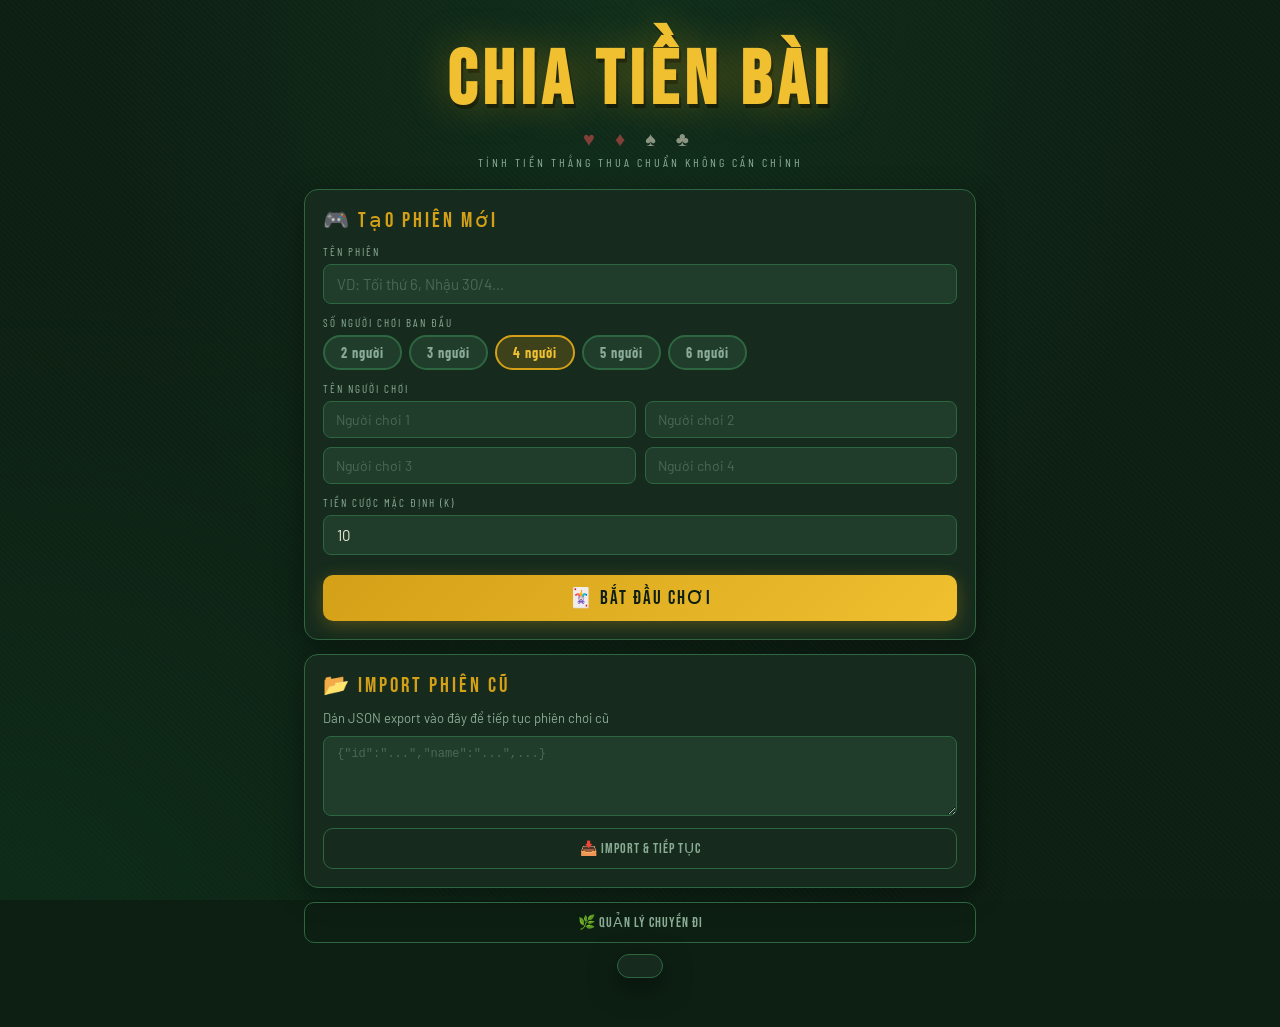
==== index.html @ 078fdfe6 "feat(trip): thêm export/import, nhật ký thao tác, undo xóa - Export JSON (phục hồi được) + Text (chi" ====
<!DOCTYPE html>
<html lang="vi">
<head>
<meta charset="UTF-8">
<meta name="viewport" content="width=device-width, initial-scale=1.0">
<title>Chia Tiền Bài</title>
<link href="https://fonts.googleapis.com/css2?family=Bebas+Neue&family=Barlow+Condensed:wght@400;600;700&family=Barlow:wght@400;500&display=swap" rel="stylesheet">
<style>
:root {
  --green:#1a6b3a; --green-l:#2d9e57; --green-d:#0f3d22;
  --gold:#d4a017; --gold-l:#f0c030;
  --red:#c0392b; --red-l:#e74c3c;
  --dark:#0d1f13; --text:#f0ead8; --muted:#8aab96;
  --surf:#162b1d; --surf2:#1f3d2a; --border:#2e6641;
}
*{box-sizing:border-box;margin:0;padding:0}
body{background:var(--dark);color:var(--text);font-family:'Barlow',sans-serif;min-height:100vh;overflow-x:hidden}
body::before{content:'';position:fixed;inset:0;background:radial-gradient(ellipse at 50% 0%,rgba(45,158,87,.12) 0%,transparent 60%),radial-gradient(ellipse at 0% 100%,rgba(15,61,34,.4) 0%,transparent 50%),repeating-linear-gradient(45deg,transparent,transparent 2px,rgba(255,255,255,.012) 2px,rgba(255,255,255,.012) 4px);pointer-events:none;z-index:0}
.wrap{position:relative;z-index:1;max-width:700px;margin:0 auto;padding:16px 14px 80px}

.hdr{text-align:center;padding:28px 0 20px}
.hdr h1{font-family:'Bebas Neue',sans-serif;font-size:clamp(44px,11vw,76px);letter-spacing:6px;color:var(--gold-l);text-shadow:0 0 40px rgba(212,160,23,.4),2px 4px 0 rgba(0,0,0,.5);line-height:1}
.hdr .suits{font-size:20px;letter-spacing:8px;margin-top:6px;opacity:.55}
.hdr .suits .r{color:#e05050}
.hdr p{font-family:'Barlow Condensed',sans-serif;color:var(--muted);letter-spacing:3px;font-size:12px;text-transform:uppercase;margin-top:4px}

.card{background:var(--surf);border:1px solid var(--border);border-radius:14px;padding:18px;margin-bottom:14px;box-shadow:0 8px 28px rgba(0,0,0,.38)}
.ct{font-family:'Bebas Neue',sans-serif;font-size:21px;letter-spacing:3px;color:var(--gold);margin-bottom:12px;display:flex;align-items:center;gap:8px}

.ig{margin-bottom:12px}
.ig label,.lbl{display:block;font-family:'Barlow Condensed',sans-serif;font-size:11px;letter-spacing:2px;text-transform:uppercase;color:var(--muted);margin-bottom:6px}
input[type=text],input[type=number],select,textarea{width:100%;background:var(--surf2);border:1px solid var(--border);border-radius:8px;padding:10px 13px;color:var(--text);font-family:'Barlow',sans-serif;font-size:15px;outline:none;transition:border-color .2s;-webkit-appearance:none}
input:focus,select:focus,textarea:focus{border-color:var(--gold)}
input::placeholder,textarea::placeholder{color:rgba(138,171,150,.4)}
select option{background:#1f3d2a}

.btn{display:inline-flex;align-items:center;justify-content:center;gap:7px;padding:11px 20px;border-radius:10px;border:none;font-family:'Bebas Neue',sans-serif;font-size:17px;letter-spacing:2px;cursor:pointer;transition:all .17s;white-space:nowrap}
.btn:active{transform:scale(.96)}
.btn-primary{background:linear-gradient(135deg,var(--gold),var(--gold-l));color:var(--dark);width:100%;font-size:19px;box-shadow:0 4px 18px rgba(212,160,23,.3)}
.btn-green{background:linear-gradient(135deg,var(--green),var(--green-l));color:#fff;box-shadow:0 4px 14px rgba(26,107,58,.4)}
.btn-red{background:linear-gradient(135deg,var(--red),var(--red-l));color:#fff}
.btn-ghost{background:transparent;border:1px solid var(--border);color:var(--muted);font-size:14px;letter-spacing:1px}
.btn-ghost:hover{border-color:var(--muted);color:var(--text)}
.btn-amber{background:linear-gradient(135deg,#7a5200,#c48800);color:#ffe09a;border:none}
.btn-sm{padding:7px 14px;font-size:14px}
.btn-xs{padding:5px 10px;font-size:12px;border-radius:7px;letter-spacing:1px}

.chips{display:flex;flex-wrap:wrap;gap:7px}
.chip{padding:7px 16px;border-radius:100px;border:2px solid var(--border);background:var(--surf2);color:var(--muted);font-family:'Barlow Condensed',sans-serif;font-size:14px;font-weight:700;letter-spacing:1px;cursor:pointer;transition:all .14s;user-select:none}
.chip:hover{border-color:var(--gold);color:var(--text)}
.chip.sel-win{background:rgba(212,160,23,.2);border-color:var(--gold);color:var(--gold-l)}
.chip.sel-draw{background:rgba(138,171,150,.15);border-color:var(--muted);color:var(--text)}

.sbar{background:var(--surf2);border:1px solid var(--border);border-radius:12px;padding:11px 15px;margin-bottom:14px;display:flex;align-items:center;justify-content:space-between;flex-wrap:wrap;gap:8px}
.sbar .sn{font-family:'Bebas Neue',sans-serif;font-size:19px;color:var(--gold);letter-spacing:2px}
.sbar .sm{font-size:11px;color:var(--muted);font-family:'Barlow Condensed',sans-serif;letter-spacing:1px;margin-top:2px}
.round-badge{background:var(--green-d);border:1px solid var(--green);border-radius:20px;padding:3px 13px;font-family:'Bebas Neue',sans-serif;font-size:15px;letter-spacing:2px;color:var(--green-l)}
.sbar-btns{display:flex;gap:6px;align-items:center;flex-wrap:wrap}

.jpbar{background:linear-gradient(135deg,rgba(212,160,23,.15),rgba(240,192,48,.08));border:1px solid rgba(212,160,23,.4);border-radius:12px;padding:12px 16px;margin-bottom:14px;display:flex;align-items:center;justify-content:space-between;animation:pgold 2s infinite}
@keyframes pgold{0%,100%{box-shadow:0 0 0 rgba(212,160,23,0)}50%{box-shadow:0 0 16px rgba(212,160,23,.25)}}
.jpbar.hidden{display:none}
.jp-label{font-size:11px;text-transform:uppercase;letter-spacing:2px;color:var(--gold);font-family:'Barlow Condensed',sans-serif}
.jp-note{font-size:10px;color:rgba(212,160,23,.6);margin-top:2px}
.jp-amt{font-family:'Bebas Neue',sans-serif;font-size:28px;color:var(--gold-l)}

.scoreboard{display:grid;gap:7px}
.prow{background:var(--surf2);border:1px solid var(--border);border-radius:11px;padding:12px 14px;display:flex;align-items:center;gap:11px;position:relative;overflow:hidden;transition:border-color .2s,opacity .2s}
.prow::before{content:'';position:absolute;left:0;top:0;bottom:0;width:4px;background:var(--border)}
.prow.winner{border-color:var(--gold-l)} .prow.winner::before{background:var(--gold-l)}
.prow.loser{border-color:rgba(192,57,43,.5)} .prow.loser::before{background:var(--red)}
.prow.out{opacity:.42} .prow.out::before{background:#444}
.avatar{width:36px;height:36px;border-radius:50%;background:var(--green-d);border:2px solid var(--border);display:flex;align-items:center;justify-content:center;font-family:'Bebas Neue',sans-serif;font-size:17px;color:var(--gold);flex-shrink:0}
.pname{font-family:'Barlow Condensed',sans-serif;font-size:17px;font-weight:700;letter-spacing:1px;flex:1}
.out-tag{font-size:10px;color:var(--muted);letter-spacing:1px;margin-left:6px;font-weight:400;font-family:'Barlow',sans-serif}
.pbal{font-family:'Bebas Neue',sans-serif;font-size:22px;letter-spacing:1px}
.pos{color:var(--gold-l)} .neg{color:#e05050} .zero{color:var(--muted)}

.sp-row{display:flex;gap:8px;margin-bottom:13px;flex-wrap:wrap}
.spc{padding:8px 15px;border-radius:8px;border:2px solid var(--border);background:var(--surf2);color:var(--muted);font-family:'Barlow Condensed',sans-serif;font-size:13px;font-weight:700;letter-spacing:1px;cursor:pointer;transition:all .14s;display:flex;align-items:center;gap:5px;user-select:none}
.spc.a-binh{background:rgba(45,158,87,.2);border-color:var(--green-l);color:#5dde8a}
.spc.a-tu{background:rgba(212,160,23,.2);border-color:var(--gold);color:var(--gold-l)}

.bet-row{display:flex;gap:8px;align-items:center;margin-bottom:11px}
.bet-row input{flex:1;font-family:'Bebas Neue',sans-serif;font-size:24px;letter-spacing:2px;text-align:right;padding:10px 14px}
.bet-cur{font-family:'Bebas Neue',sans-serif;font-size:18px;color:var(--muted);letter-spacing:2px}
.quick-bets{display:flex;gap:5px;margin-bottom:14px;flex-wrap:wrap}
.qbet{padding:5px 12px;border-radius:6px;border:1px solid var(--border);background:var(--surf2);color:var(--muted);font-family:'Bebas Neue',sans-serif;font-size:15px;letter-spacing:1px;cursor:pointer;transition:all .14s}
.qbet:hover{border-color:var(--green);color:var(--green-l)}
.action-row{display:flex;gap:8px}

.pm-list{display:flex;flex-direction:column;gap:7px;margin-bottom:12px}
.pm-item{background:var(--surf2);border:1px solid var(--border);border-radius:9px;padding:10px 13px;display:flex;align-items:center;gap:10px;transition:opacity .2s}
.pm-item.is-out{opacity:.45;border-style:dashed}
.prow.frozen{opacity:.65;border-color:rgba(100,180,255,.35)}
.prow.frozen::before{background:#3a8fc4}
.pm-item.is-frozen{opacity:.6;border-style:dashed;border-color:rgba(100,180,255,.35)}
.badge-freeze{background:rgba(60,140,220,.2);color:#7ec8f5;border-radius:4px;padding:1px 7px;font-size:10px;font-family:'Barlow Condensed',sans-serif;letter-spacing:1px}
.frozen-tag{font-size:10px;color:#7ec8f5;letter-spacing:1px;margin-left:6px}
.pm-name{font-family:'Barlow Condensed',sans-serif;font-size:16px;font-weight:700;flex:1}
.pm-bal{font-family:'Bebas Neue',sans-serif;font-size:17px;min-width:64px;text-align:right}
.pm-actions{display:flex;gap:5px}
.add-player-row{display:flex;gap:8px;align-items:center}
.add-player-row input{flex:1;font-size:14px;padding:9px 12px}

.sum-grid{display:grid;grid-template-columns:1fr 1fr;gap:9px;margin-bottom:14px}
.sum-card{background:var(--surf2);border:1px solid var(--border);border-radius:9px;padding:11px 13px;text-align:center}
.sum-card .sl{font-size:10px;text-transform:uppercase;letter-spacing:2px;color:var(--muted);font-family:'Barlow Condensed',sans-serif}
.sum-card .sv{font-family:'Bebas Neue',sans-serif;font-size:24px;color:var(--gold-l);letter-spacing:1px;margin-top:2px}

.hist-list{display:flex;flex-direction:column;gap:7px}
.hi{background:var(--surf2);border:1px solid var(--border);border-radius:9px;padding:11px 13px;display:flex;align-items:flex-start;gap:9px;font-size:13px;opacity:.88;transition:opacity .2s}
.hi:hover{opacity:1}
.rn{font-family:'Bebas Neue',sans-serif;font-size:19px;color:var(--gold);min-width:28px;letter-spacing:1px;line-height:1.2}
.hdet{flex:1}
.hw{font-family:'Barlow Condensed',sans-serif;font-weight:700;font-size:15px;color:var(--gold-l)}
.hd{font-family:'Barlow Condensed',sans-serif;font-weight:700;font-size:15px;color:var(--muted)}
.hm{font-size:11px;color:var(--muted);font-family:'Barlow Condensed',sans-serif;letter-spacing:.5px;margin-top:2px}
.hev{font-family:'Barlow Condensed',sans-serif;font-size:11px;color:rgba(138,171,150,.7);margin-top:3px}
.badge-b{background:rgba(45,158,87,.2);color:#5dde8a;border-radius:4px;padding:1px 6px;font-size:10px;margin-left:4px;font-family:'Barlow Condensed',sans-serif;letter-spacing:1px}
.badge-t{background:rgba(212,160,23,.2);color:var(--gold-l);border-radius:4px;padding:1px 6px;font-size:10px;margin-left:4px;font-family:'Barlow Condensed',sans-serif;letter-spacing:1px}
.badge-dr{background:rgba(138,171,150,.15);color:var(--muted);border-radius:4px;padding:1px 6px;font-size:10px;margin-left:4px;font-family:'Barlow Condensed',sans-serif;letter-spacing:1px}
.badge-join{background:rgba(45,158,87,.18);color:#5dde8a;border-radius:4px;padding:1px 7px;font-size:10px;font-family:'Barlow Condensed',sans-serif;letter-spacing:1px}
.badge-leave{background:rgba(192,57,43,.18);color:#e05050;border-radius:4px;padding:1px 7px;font-size:10px;font-family:'Barlow Condensed',sans-serif;letter-spacing:1px}
.empty-h{text-align:center;padding:22px;color:var(--muted);font-family:'Barlow Condensed',sans-serif;font-size:13px;letter-spacing:1px}

.export-grid{display:grid;grid-template-columns:1fr 1fr;gap:8px;margin-bottom:14px}
.export-grid .btn{flex-direction:column;gap:3px;padding:14px 10px;font-size:15px;height:72px}
.export-grid .btn small{font-family:'Barlow',sans-serif;font-size:10px;letter-spacing:0;font-weight:400;opacity:.75;text-transform:none}

.sess-list{display:flex;flex-direction:column;gap:7px;margin-top:10px}
.sess-item{background:var(--surf2);border:1px solid var(--border);border-radius:9px;padding:11px 14px;cursor:pointer;transition:border-color .2s;display:flex;align-items:center;justify-content:space-between}
.sess-item:hover{border-color:var(--gold)}
.sess-item .ssn{font-family:'Barlow Condensed',sans-serif;font-size:17px;font-weight:700}
.sess-item .ssm{font-size:11px;color:var(--muted);font-family:'Barlow Condensed',sans-serif;letter-spacing:1px;margin-top:2px}

.divider{display:flex;align-items:center;gap:10px;margin:14px 0;color:var(--muted);font-family:'Barlow Condensed',sans-serif;font-size:11px;letter-spacing:2px;text-transform:uppercase}
.divider::before,.divider::after{content:'';flex:1;height:1px;background:var(--border)}

.toast{position:fixed;bottom:22px;left:50%;transform:translateX(-50%) translateY(100px);background:var(--surf);border:1px solid var(--border);border-radius:100px;padding:11px 22px;font-family:'Barlow Condensed',sans-serif;font-size:14px;letter-spacing:1px;color:var(--text);z-index:1000;transition:transform .3s cubic-bezier(.34,1.56,.64,1);box-shadow:0 8px 28px rgba(0,0,0,.5);white-space:nowrap;max-width:90vw;text-align:center}
.toast.show{transform:translateX(-50%) translateY(0)}
.toast.success{border-color:var(--green);color:#5dde8a}
.toast.error{border-color:var(--red);color:#e05050}
.toast.info{border-color:var(--gold);color:var(--gold-l)}

.modal-ov{position:fixed;inset:0;background:rgba(0,0,0,.72);z-index:500;display:flex;align-items:center;justify-content:center;padding:18px;opacity:0;pointer-events:none;transition:opacity .2s}
.modal-ov.show{opacity:1;pointer-events:all}
.modal-box{background:var(--surf);border:1px solid var(--border);border-radius:15px;padding:24px 20px;max-width:340px;width:100%;box-shadow:0 16px 48px rgba(0,0,0,.6);max-height:90vh;overflow-y:auto}
.modal-box h3{font-family:'Bebas Neue',sans-serif;font-size:24px;letter-spacing:2px;color:var(--gold);margin-bottom:8px}
.modal-box p{font-size:13px;color:var(--muted);line-height:1.5;margin-bottom:16px}
.modal-btns{display:flex;gap:9px}
.modal-btns .btn{flex:1}

::-webkit-scrollbar{width:4px}
::-webkit-scrollbar-track{background:transparent}
::-webkit-scrollbar-thumb{background:var(--border);border-radius:4px}
#game-screen{display:none}
#trip-screen{display:none}
.todo-item{background:var(--surf2);border:1px solid var(--border);border-radius:9px;padding:10px 13px;display:flex;align-items:center;gap:10px;margin-bottom:7px;transition:opacity .2s}
.todo-item.done{opacity:.45}
.todo-cb{width:18px;height:18px;accent-color:var(--green-l);cursor:pointer;flex-shrink:0}
.todo-text{flex:1;font-family:'Barlow Condensed',sans-serif;font-size:15px;font-weight:600;letter-spacing:.5px}
.todo-item.done .todo-text{text-decoration:line-through;color:var(--muted)}
.txn-item{background:var(--surf2);border:1px solid var(--border);border-radius:9px;padding:11px 14px;display:flex;align-items:center;gap:10px;margin-bottom:7px}
.txn-from{font-family:'Barlow Condensed',sans-serif;font-size:15px;font-weight:700;color:#e05050}
.txn-to{font-family:'Barlow Condensed',sans-serif;font-size:15px;font-weight:700;color:#5dde8a}
.txn-arrow{color:var(--muted);font-size:18px}
.txn-amt{font-family:'Bebas Neue',sans-serif;font-size:19px;color:var(--gold-l);margin-left:auto}
.fund-item{background:var(--surf2);border:1px solid var(--border);border-radius:9px;padding:10px 13px;display:flex;align-items:center;gap:10px;margin-bottom:7px}
.fund-name{font-family:'Barlow Condensed',sans-serif;font-size:15px;font-weight:700;flex:1}
.fund-amt{font-family:'Bebas Neue',sans-serif;font-size:18px;color:var(--gold-l)}
</style>
</head>
<body>
<div class="wrap">
  <div class="hdr">
    <h1>CHIA TIỀN BÀI</h1>
    <div class="suits"><span class="r">♥ ♦</span> ♠ ♣</div>
    <p>Tính tiền thắng thua chuẩn không cần chỉnh</p>
  </div>

  <!-- ══════ SETUP ══════ -->
  <div id="setup-screen">
    <div class="card">
      <div class="ct">🎮 Tạo Phiên Mới</div>
      <div class="ig">
        <label>Tên phiên</label>
        <input type="text" id="sname" placeholder="VD: Tối thứ 6, Nhậu 30/4...">
      </div>
      <div class="ig">
        <label>Số người chơi ban đầu</label>
        <div class="chips" id="pc-chips">
          <button class="chip" onclick="setPCount(2)">2 người</button>
          <button class="chip" onclick="setPCount(3)">3 người</button>
          <button class="chip sel-win" onclick="setPCount(4)">4 người</button>
          <button class="chip" onclick="setPCount(5)">5 người</button>
          <button class="chip" onclick="setPCount(6)">6 người</button>
        </div>
      </div>
      <div class="ig">
        <label>Tên người chơi</label>
        <div id="pinputs" style="display:grid;grid-template-columns:1fr 1fr;gap:9px"></div>
      </div>
      <div class="ig">
        <label>Tiền cược mặc định (K)</label>
        <input type="number" id="defbet" value="10" min="1">
      </div>
      <button class="btn btn-primary" onclick="startGame()" style="margin-top:8px">🃏 BẮT ĐẦU CHƠI</button>
    </div>

    <div class="card">
      <div class="ct">📂 Import Phiên Cũ</div>
      <p style="font-size:13px;color:var(--muted);margin-bottom:10px">Dán JSON export vào đây để tiếp tục phiên chơi cũ</p>
      <textarea id="import-json" style="height:80px;resize:vertical;font-family:monospace;font-size:12px" placeholder='{"id":"...","name":"...",...}'></textarea>
      <button class="btn btn-ghost" onclick="importSession()" style="width:100%;margin-top:9px">📥 IMPORT & TIẾP TỤC</button>
    </div>

    <button class="btn btn-ghost" style="width:100%;margin-bottom:4px" onclick="showTrip()">🌿 QUẢN LÝ CHUYẾN ĐI</button>

    <div id="saved-sec"></div>
  </div>

  <!-- ══════ GAME ══════ -->
  <div id="game-screen">

    <div class="sbar">
      <div>
        <div class="sn" id="gs-sname">—</div>
        <div class="sm" id="gs-players">—</div>
      </div>
      <div class="sbar-btns">
        <div class="round-badge">VÁN <span id="gs-round">1</span></div>
        <button class="btn btn-ghost btn-sm" onclick="openModal('modal-export')">⬇ Export</button>
        <button class="btn btn-ghost btn-sm" onclick="confirmEnd()">⏻ Kết thúc</button>
      </div>
    </div>

    <div class="jpbar hidden" id="jpbar">
      <div>
        <div class="jp-label">🎰 Đang dồn (Hòa)</div>
        <div class="jp-note">Ván sau ai thắng lấy hết!</div>
      </div>
      <div style="text-align:right"><div class="jp-amt" id="jp-amt">0K</div></div>
    </div>

    <!-- Scoreboard -->
    <div class="card" style="padding:13px">
      <div class="ct" style="margin-bottom:9px">📊 Bảng Điểm</div>
      <div class="scoreboard" id="scoreboard"></div>
    </div>

    <!-- Round input -->
    <div class="card">
      <div class="ct">🃏 Nhập Kết Quả Ván</div>

      <div class="lbl" style="margin-bottom:7px">Ai thắng?</div>
      <div class="chips" id="winner-chips" style="margin-bottom:14px"></div>

      <div class="lbl" style="margin-bottom:7px">Loại đặc biệt (nhân đôi tiền)</div>
      <div class="sp-row">
        <button class="spc" id="sp-binh" onclick="toggleSp('binh')">🌊 Binh</button>
        <button class="spc" id="sp-tu" onclick="toggleSp('tu')">👑 Tứ quý</button>
      </div>

      <div class="lbl" style="margin-bottom:7px">Tiền cược (K)</div>
      <div class="bet-row">
        <input type="number" id="bet-inp" placeholder="0" min="0">
        <div class="bet-cur">K</div>
      </div>
      <div class="quick-bets">
        <button class="qbet" onclick="qbet(5)">5K</button>
        <button class="qbet" onclick="qbet(10)">10K</button>
        <button class="qbet" onclick="qbet(20)">20K</button>
        <button class="qbet" onclick="qbet(50)">50K</button>
        <button class="qbet" onclick="qbet(100)">100K</button>
        <button class="qbet" onclick="qbet(200)">200K</button>
      </div>

      <div class="action-row">
        <button class="btn btn-green" onclick="submitRound()" style="flex:1;font-size:18px">✓ XÁC NHẬN VÁN</button>
        <button class="btn btn-ghost btn-sm" id="rollback-btn" onclick="confirmRollback()">↩ Lùi 1 ván</button>
      </div>
    </div>

    <!-- Player Manager -->
    <div class="card">
      <div class="ct">👥 Quản Lý Người Chơi</div>
      <div class="pm-list" id="pm-list"></div>
      <div class="lbl" style="margin-bottom:7px">Thêm người vào bàn</div>
      <div class="add-player-row">
        <input type="text" id="new-pname" placeholder="Nhập tên người mới vào..." style="font-size:14px;padding:9px 12px">
        <button class="btn btn-green btn-sm" onclick="addPlayer()">+ Vào bàn</button>
      </div>
    </div>

    <!-- Stats -->
    <div class="card">
      <div class="ct">📈 Thống Kê</div>
      <div class="sum-grid" id="sum-grid"></div>
    </div>

    <!-- History -->
    <div class="card">
      <div class="ct">📜 Lịch Sử</div>
      <div class="hist-list" id="hist-list"></div>
    </div>
  </div>

  <!-- ══════ TRIP ══════ -->
  <div id="trip-screen">

    <div class="sbar" style="margin-bottom:14px">
      <div>
        <div class="sn">🌿 CHUYẾN ĐI</div>
        <div class="sm" id="trip-subtitle">Quản lý chi phí &amp; lịch trình</div>
      </div>
      <div class="sbar-btns">
        <button class="btn btn-amber btn-sm" id="trip-undo-btn" style="display:none" onclick="tripUndo()">↩ Hoàn tác</button>
        <button class="btn btn-ghost btn-sm" onclick="showSetupFromTrip()">← Về nhà</button>
      </div>
    </div>

    <!-- CARD: Thành viên -->
    <div class="card">
      <div class="ct">👥 Thành Viên Chuyến Đi</div>
      <div class="chips" id="trip-member-chips" style="margin-bottom:12px;flex-wrap:wrap"></div>
      <div class="add-player-row">
        <input type="text" id="trip-member-inp" placeholder="Thêm thành viên mới...">
        <button class="btn btn-green btn-sm" id="trip-member-add-btn">+ Thêm</button>
      </div>
    </div>

    <!-- CARD: Quỹ chung -->
    <div class="card">
      <div class="ct">💰 Quỹ Chung</div>
      <div class="sum-grid" id="trip-fund-summary" style="margin-bottom:12px"></div>
      <div class="hist-list" id="trip-fund-list" style="margin-bottom:12px"></div>
      <div class="divider">Thêm đóng góp</div>
      <div class="ig">
        <label>Người đóng</label>
        <select id="trip-fund-member"></select>
      </div>
      <div class="ig">
        <label>Số tiền (VNĐ)</label>
        <input type="number" id="trip-fund-amt" placeholder="VD: 500000" min="0">
      </div>
      <div class="ig">
        <label>Ghi chú (tuỳ chọn)</label>
        <input type="text" id="trip-fund-note" placeholder="VD: Đóng quỹ ngày 1">
      </div>
      <button class="btn btn-green" style="width:100%" onclick="addFundEntry()">+ Thêm đóng góp</button>
    </div>

    <!-- CARD: Ghi chi tiêu -->
    <div class="card">
      <div class="ct">🧾 Ghi Chi Tiêu</div>
      <div class="hist-list" id="trip-exp-list" style="margin-bottom:12px"></div>
      <div class="divider">Thêm chi tiêu</div>
      <div class="ig">
        <label>Người trả</label>
        <select id="trip-exp-payer"></select>
      </div>
      <div class="ig">
        <label>Số tiền (VNĐ)</label>
        <input type="number" id="trip-exp-amt" placeholder="VD: 350000" min="0">
      </div>
      <div class="ig">
        <label>Mô tả</label>
        <input type="text" id="trip-exp-desc" placeholder="VD: Bữa trưa Bún Bò Huế">
      </div>
      <div class="ig">
        <label>Danh mục</label>
        <select id="trip-exp-cat">
          <option value="food">🍜 Ăn uống</option>
          <option value="hotel">🏨 Khách sạn</option>
          <option value="transport">🚗 Di chuyển</option>
          <option value="ticket">🎟️ Vé tham quan</option>
          <option value="other">📦 Khác</option>
        </select>
      </div>
      <button class="btn btn-primary" style="width:100%" onclick="addExpense()">+ Ghi chi tiêu</button>
    </div>

    <!-- CARD: Tổng kết -->
    <div class="card">
      <div class="ct">⚖️ Tổng Kết &amp; Chia Tiền</div>
      <div class="sum-grid" id="trip-settle-summary" style="margin-bottom:14px"></div>
      <div class="scoreboard" id="trip-net-board" style="margin-bottom:14px"></div>
      <div class="divider">Giao dịch cần thực hiện</div>
      <div id="trip-txn-list"></div>
    </div>

    <!-- CARD: Lịch trình -->
    <div class="card">
      <div class="ct">📍 Lịch Trình &amp; Todo</div>
      <div id="trip-todo-list" style="margin-bottom:12px"></div>
      <div class="add-player-row">
        <input type="text" id="trip-todo-inp" placeholder="Thêm địa điểm hoặc việc cần làm...">
        <button class="btn btn-green btn-sm" onclick="addTodo()">+ Thêm</button>
      </div>
    </div>

    <!-- CARD: Export & Import -->
    <div class="card">
      <div class="ct">⬇ Backup &amp; Phục Hồi</div>
      <div class="export-grid" style="margin-bottom:14px">
        <button class="btn btn-green" onclick="exportTripJSON()">📦 Tải JSON<small>Phục hồi được</small></button>
        <button class="btn btn-ghost" onclick="exportTripText()">📋 Tải Text<small>Dễ đọc, share</small></button>
        <button class="btn btn-ghost" onclick="copyTripJSON()">📄 Copy JSON<small>Dán vào ô dưới</small></button>
        <button class="btn btn-ghost" onclick="copyTripText()">📄 Copy Text<small>Dán vào chat</small></button>
      </div>
      <div class="divider">Phục hồi từ JSON</div>
      <textarea id="trip-import-json" style="height:70px;resize:vertical;font-family:monospace;font-size:12px;margin-bottom:9px" placeholder='Dán JSON đã export vào đây...'></textarea>
      <button class="btn btn-amber" style="width:100%" onclick="importTripJSON()">📥 PHỤC HỒI DỮ LIỆU</button>
    </div>

    <!-- CARD: Nhật ký -->
    <div class="card">
      <div class="ct">📋 Nhật Ký Thao Tác</div>
      <div id="trip-log-list"></div>
    </div>

  </div>
</div>

<!-- TOAST -->
<div class="toast" id="toast"></div>

<!-- MODAL: Confirm -->
<div class="modal-ov" id="modal-confirm">
  <div class="modal-box">
    <h3 id="mc-title">Xác nhận?</h3>
    <p id="mc-msg">Bạn có chắc không?</p>
    <div class="modal-btns">
      <button class="btn btn-ghost" onclick="closeModal('modal-confirm')">Hủy</button>
      <button class="btn btn-red" id="mc-ok">OK</button>
    </div>
  </div>
</div>

<!-- MODAL: Leave player -->
<div class="modal-ov" id="modal-leave">
  <div class="modal-box">
    <h3>🚪 Người Chơi Ra Bàn</h3>
    <p id="ml-msg">Chọn cách xử lý số dư</p>
    <div style="background:var(--surf2);border:1px solid var(--border);border-radius:9px;padding:12px;margin-bottom:14px">
      <div id="ml-bal-info" style="font-family:'Bebas Neue',sans-serif;font-size:22px;text-align:center;margin-bottom:4px"></div>
      <div style="text-align:center;font-size:11px;color:var(--muted);font-family:'Barlow Condensed',sans-serif;letter-spacing:1px">Số dư hiện tại</div>
    </div>
    <div class="ig">
      <label>Nếu chuyển → chuyển cho ai?</label>
      <select id="ml-transfer"></select>
    </div>
    <div style="display:flex;flex-direction:column;gap:8px;margin-top:6px">
      <button class="btn btn-amber" onclick="leaveTransfer()" style="width:100%;justify-content:flex-start;gap:10px">
        💸 <span>Chuyển số dư cho người khác & Ra</span>
      </button>
      <button class="btn btn-red" onclick="leaveSettle()" style="width:100%;justify-content:flex-start;gap:10px">
        💰 <span>Tính tiền mặt ngay & Ra (về 0)</span>
      </button>
      <button class="btn" onclick="leaveFreeze()" style="width:100%;justify-content:flex-start;gap:10px;background:linear-gradient(135deg,#1a4a6b,#2a7db5);color:#a8d8f0;border:1px solid rgba(100,180,255,.3)">
        ❄️ <span>Đóng băng số dư & Tạm ra</span>
      </button>
      <button class="btn btn-ghost" onclick="closeModal('modal-leave')" style="width:100%">Hủy</button>
    </div>
  </div>
</div>

<!-- MODAL: Export -->
<div class="modal-ov" id="modal-export">
  <div class="modal-box" style="max-width:380px">
    <h3>⬇ Export Phiên Chơi</h3>
    <p>Tải file về hoặc copy để lưu trữ / chia sẻ</p>
    <div class="export-grid">
      <button class="btn btn-green" onclick="exportJSON()">📦 Tải JSON<small>Import lại được</small></button>
      <button class="btn btn-ghost" onclick="exportText()">📋 Tải Text<small>Dễ đọc, share zalo</small></button>
      <button class="btn btn-ghost" onclick="copyJSON()">📄 Copy JSON<small>Dán vào Import</small></button>
      <button class="btn btn-ghost" onclick="copyText()">📄 Copy Text<small>Dán vào chat</small></button>
    </div>
    <button class="btn btn-ghost" onclick="closeModal('modal-export')" style="width:100%">Đóng</button>
  </div>
</div>

<script>
// ══════════════════════════════
//            STATE
// ══════════════════════════════
// player: { name, balance, active }
// history events: win | draw | join | leave
let state = { sessions: [], current: null };

function save() {
  if (state.current) {
    const i = state.sessions.findIndex(s => s.id === state.current.id);
    i >= 0 ? (state.sessions[i] = state.current) : state.sessions.unshift(state.current);
    if (state.sessions.length > 10) state.sessions.length = 10;
  }
  localStorage.setItem('baitien_v4', JSON.stringify(state));
}
function load() {
  try { const r = localStorage.getItem('baitien_v4'); if (r) state = JSON.parse(r); } catch(e) {}
  // migrate old data
  if (state.sessions) state.sessions.forEach(s => s.players?.forEach(p => { if (p.active === undefined) p.active = true; if (p.frozen === undefined) p.frozen = false; }));
}

// ══════════════════════════════
//             SETUP
// ══════════════════════════════
let pcount = 4;
function setPCount(n) {
  pcount = n;
  document.querySelectorAll('#pc-chips .chip').forEach(c => c.classList.remove('sel-win'));
  document.querySelectorAll('#pc-chips .chip')[n - 2]?.classList.add('sel-win');
  renderPInputs();
}
function renderPInputs() {
  const w = document.getElementById('pinputs');
  w.innerHTML = '';
  for (let i = 0; i < pcount; i++) {
    const inp = document.createElement('input');
    inp.type = 'text'; inp.placeholder = `Người chơi ${i+1}`; inp.id = `pi-${i}`;
    inp.style.cssText = 'font-size:14px;padding:9px 12px';
    w.appendChild(inp);
  }
}
function renderSaved() {
  const sec = document.getElementById('saved-sec');
  if (!state.sessions.length) { sec.innerHTML = ''; return; }
  sec.innerHTML = `<div class="divider">Phiên đã lưu</div><div class="sess-list">` +
    state.sessions.map(s => {
      const active = s.players.filter(p => p.active).map(p => esc(p.name)).join(', ');
      return `<div class="sess-item" onclick="loadSess('${s.id}')">
        <div>
          <div class="ssn">${esc(s.name)}</div>
          <div class="ssm">${active} · Ván ${s.round}</div>
        </div>
        <div style="display:flex;align-items:center;gap:7px">
          <span style="color:var(--muted);font-size:11px;font-family:'Barlow Condensed',sans-serif">Tiếp →</span>
          <button class="btn btn-ghost btn-xs" onclick="event.stopPropagation();delSess('${s.id}')">✕</button>
        </div>
      </div>`;
    }).join('') + '</div>';
}
function loadSess(id) {
  state.current = state.sessions.find(s => s.id === id);
  if (state.current) showGame();
}
function delSess(id) {
  state.sessions = state.sessions.filter(s => s.id !== id);
  save(); renderSaved();
}
function startGame() {
  const nm = document.getElementById('sname').value.trim() || 'Phiên chơi';
  const db = parseInt(document.getElementById('defbet').value) || 10;
  const players = [];
  for (let i = 0; i < pcount; i++) {
    const n = document.getElementById(`pi-${i}`)?.value.trim() || `Người ${i+1}`;
    players.push({ name: n, balance: 0, active: true });
  }
  state.current = { id: Date.now().toString(), name: nm, players, defaultBet: db, round: 1, history: [], jackpot: 0, snapshot: null };
  save(); showGame();
}

// ══════════════════════════════
//          GAME SCREEN
// ══════════════════════════════
let selWinner = null, spRule = null;

function showGame() {
  document.getElementById('setup-screen').style.display = 'none';
  document.getElementById('game-screen').style.display = 'block';
  selWinner = null; spRule = null; renderGame();
}
function showSetup() {
  document.getElementById('setup-screen').style.display = 'block';
  document.getElementById('game-screen').style.display = 'none';
  state.current = null; renderSaved();
}

function renderGame() {
  const s = state.current;
  document.getElementById('gs-sname').textContent = s.name;
  const active = s.players.filter(p => p.active);
  document.getElementById('gs-players').textContent = active.map(p => p.name).join(' · ') + ` (${active.length} người)`;
  document.getElementById('gs-round').textContent = s.round;

  const jb = document.getElementById('jpbar');
  s.jackpot > 0 ? (jb.classList.remove('hidden'), document.getElementById('jp-amt').textContent = fmtK(s.jackpot)) : jb.classList.add('hidden');

  renderScoreboard();
  renderWinnerChips();
  updSp();
  document.getElementById('bet-inp').value = s.defaultBet;
  const rb = document.getElementById('rollback-btn');
  rb.disabled = !s.snapshot; rb.style.opacity = s.snapshot ? '1' : '0.38';
  renderPM();
  renderSummary();
  renderHistory();
}

function renderScoreboard() {
  const s = state.current;
  const sorted = [...s.players].sort((a, b) => b.balance - a.balance);
  document.getElementById('scoreboard').innerHTML = sorted.map(p => {
    const active = p.active;
    const cls = !active ? (p.frozen ? 'frozen' : 'out') : p.balance > 0 ? 'winner' : p.balance < 0 ? 'loser' : '';
    const bc = p.balance > 0 ? 'pos' : p.balance < 0 ? 'neg' : 'zero';
    const sign = p.balance > 0 ? '+' : '';
    return `<div class="prow ${cls}">
      <div class="avatar">${p.name.charAt(0).toUpperCase()}</div>
      <div style="flex:1"><div class="pname">${esc(p.name)}${!active ? (p.frozen ? '<span class="frozen-tag">❄️ tạm ra</span>' : '<span class="out-tag">· đã ra</span>') : ''}</div></div>
      <div class="pbal ${bc}">${sign}${fmtK(p.balance)}</div>
    </div>`;
  }).join('');
}

function renderWinnerChips() {
  const s = state.current;
  const activePlayers = s.players.map((p, i) => ({ ...p, i })).filter(p => p.active);
  document.getElementById('winner-chips').innerHTML =
    activePlayers.map(p =>
      `<button class="chip ${selWinner === p.i ? 'sel-win' : ''}" onclick="selW(${p.i})">${esc(p.name)}</button>`
    ).join('') +
    `<button class="chip ${selWinner === 'draw' ? 'sel-draw' : ''}" style="border-style:dashed" onclick="selW('draw')">🤝 Hòa</button>`;
}
function selW(idx) {
  selWinner = idx;
  if (idx === 'draw') { spRule = null; updSp(); }
  renderWinnerChips();
}
function toggleSp(r) {
  if (selWinner === 'draw') { toast('Hòa không có đặc biệt!', 'error'); return; }
  spRule = spRule === r ? null : r; updSp();
}
function updSp() {
  document.getElementById('sp-binh').className = 'spc' + (spRule === 'binh' ? ' a-binh' : '');
  document.getElementById('sp-tu').className   = 'spc' + (spRule === 'tu'   ? ' a-tu'   : '');
}
function qbet(v) { document.getElementById('bet-inp').value = v; }

function submitRound() {
  const s = state.current;
  if (selWinner === null) { toast('Chọn người thắng hoặc Hòa!', 'error'); return; }
  const bet = parseInt(document.getElementById('bet-inp').value);
  if (!bet || bet <= 0) { toast('Nhập tiền cược!', 'error'); return; }
  const active = s.players.filter(p => p.active);
  if (active.length < 2) { toast('Cần ít nhất 2 người đang chơi!', 'error'); return; }

  s.snapshot = JSON.parse(JSON.stringify({ players: s.players, round: s.round, jackpot: s.jackpot, history: s.history }));

  let h;
  if (selWinner === 'draw') {
    s.jackpot += bet;
    h = { round: s.round, type: 'draw', bet, carry: bet };
  } else {
    const wi = selWinner;
    const n = active.length;
    const mult = spRule ? 2 : 1;
    const effectiveBet = bet + s.jackpot;
    const perLoser = effectiveBet * mult;
    const changes = [];
    s.players.forEach((p, i) => {
      if (!p.active) return;
      if (i === wi) {
        const gain = perLoser * (n - 1);
        p.balance += gain; changes.push({ name: p.name, delta: gain });
      } else {
        p.balance -= perLoser; changes.push({ name: p.name, delta: -perLoser });
      }
    });
    h = { round: s.round, type: 'win', winner: s.players[wi].name, bet, special: spRule, jackpotClaimed: s.jackpot, changes };
    s.jackpot = 0;
  }
  s.history.unshift(h); s.round++; selWinner = null; spRule = null;
  save(); renderGame();
  toast(h.type === 'draw'
    ? `🤝 Hòa! Dồn ${fmtK(h.carry)} sang ván sau`
    : `🏆 ${h.winner} thắng!` + (h.jackpotClaimed > 0 ? ` + gộp dồn ${fmtK(h.jackpotClaimed)}` : ''),
    h.type === 'draw' ? 'info' : 'success');
}

// ══════════════════════════════
//       PLAYER MANAGER
// ══════════════════════════════
let pendingLeaveIdx = null;

function renderPM() {
  const s = state.current;
  document.getElementById('pm-list').innerHTML = s.players.map((p, i) => {
    const bc = p.balance > 0 ? 'pos' : p.balance < 0 ? 'neg' : 'zero';
    const sign = p.balance > 0 ? '+' : '';
    return `<div class="pm-item ${p.active ? '' : p.frozen ? 'is-frozen' : 'is-out'}">
      <div class="avatar" style="width:30px;height:30px;font-size:14px">${p.name.charAt(0).toUpperCase()}</div>
      <div class="pm-name">${esc(p.name)}${!p.active ? (p.frozen ? `<span class="frozen-tag" style="margin-left:6px">❄️ tạm ra (${fmtK(p.balance)})</span>` : '<span class="out-tag" style="margin-left:6px">· đã ra</span>') : ''}</div>
      <div class="pm-bal ${bc}">${sign}${fmtK(p.balance)}</div>
      <div class="pm-actions">
        ${p.active
          ? `<button class="btn btn-ghost btn-xs" onclick="initLeave(${i})">🚪 Ra</button>`
          : `<button class="btn btn-ghost btn-xs" onclick="rejoin(${i})">↩ Vào lại</button>`
        }
      </div>
    </div>`;
  }).join('');
}

function addPlayer() {
  const s = state.current;
  const nm = document.getElementById('new-pname').value.trim();
  if (!nm) { toast('Nhập tên người chơi!', 'error'); return; }
  if (s.players.find(p => p.name.toLowerCase() === nm.toLowerCase())) { toast('Tên này đã có trong bàn!', 'error'); return; }
  s.snapshot = JSON.parse(JSON.stringify({ players: s.players, round: s.round, jackpot: s.jackpot, history: s.history }));
  s.players.push({ name: nm, balance: 0, active: true });
  s.history.unshift({ round: s.round, type: 'join', player: nm });
  document.getElementById('new-pname').value = '';
  save(); renderGame();
  toast(`✅ ${nm} vào bàn!`, 'success');
}

function rejoin(idx) {
  const s = state.current;
  const p = s.players[idx];
  s.snapshot = JSON.parse(JSON.stringify({ players: s.players, round: s.round, jackpot: s.jackpot, history: s.history }));
  p.active = true;
  p.frozen = false;
  s.history.unshift({ round: s.round, type: 'join', player: p.name, rejoin: true });
  save(); renderGame();
  toast(`↩ ${p.name} quay lại bàn!`, 'info');
}

function initLeave(idx) {
  const s = state.current;
  const p = s.players[idx];
  if (s.players.filter(pp => pp.active).length <= 2) { toast('Cần ít nhất 2 người — không thể cho ra!', 'error'); return; }
  pendingLeaveIdx = idx;
  document.getElementById('ml-msg').textContent = `${p.name} muốn ra bàn. Xử lý số dư thế nào?`;
  const balEl = document.getElementById('ml-bal-info');
  balEl.textContent = (p.balance >= 0 ? '+' : '') + fmtK(p.balance);
  balEl.className = p.balance > 0 ? 'pos' : p.balance < 0 ? 'neg' : 'zero';
  const others = s.players.filter((pp, i) => i !== idx && pp.active);
  document.getElementById('ml-transfer').innerHTML = others.map(pp =>
    `<option value="${s.players.indexOf(pp)}">${esc(pp.name)}</option>`
  ).join('');
  openModal('modal-leave');
}

function leaveTransfer() {
  const s = state.current;
  const pi = pendingLeaveIdx;
  const ti = parseInt(document.getElementById('ml-transfer').value);
  const p = s.players[pi], t = s.players[ti];
  s.snapshot = JSON.parse(JSON.stringify({ players: s.players, round: s.round, jackpot: s.jackpot, history: s.history }));
  const bal = p.balance;
  t.balance += bal;
  s.history.unshift({ round: s.round, type: 'leave', player: p.name, balance: bal, transferTo: t.name });
  p.balance = 0; p.active = false;
  save(); renderGame(); closeModal('modal-leave');
  toast(`🚪 ${p.name} ra, ${bal >= 0 ? 'chuyển' : 'được bù'} ${fmtK(Math.abs(bal))} → ${t.name}`, 'info');
}

function leaveSettle() {
  const s = state.current;
  const pi = pendingLeaveIdx;
  const p = s.players[pi];
  s.snapshot = JSON.parse(JSON.stringify({ players: s.players, round: s.round, jackpot: s.jackpot, history: s.history }));
  s.history.unshift({ round: s.round, type: 'leave', player: p.name, balance: p.balance, settled: true });
  p.active = false; p.balance = 0;
  save(); renderGame(); closeModal('modal-leave');
  toast(`💰 ${p.name} ra, tính tiền mặt`, 'info');
}

function leaveFreeze() {
  const s = state.current;
  const pi = pendingLeaveIdx;
  const p = s.players[pi];
  s.snapshot = JSON.parse(JSON.stringify({ players: s.players, round: s.round, jackpot: s.jackpot, history: s.history }));
  p.active = false;
  p.frozen = true;
  s.history.unshift({ round: s.round, type: 'leave', player: p.name, balance: p.balance, frozen: true });
  save(); renderGame(); closeModal('modal-leave');
  toast(`❄️ ${p.name} tạm ra — số dư ${fmtK(p.balance)} đóng băng`, 'info');
}

// ══════════════════════════════
//           ROLLBACK
// ══════════════════════════════
function confirmRollback() {
  if (!state.current.snapshot) { toast('Không có gì để hoàn tác!', 'error'); return; }
  showConfirm('Hoàn Tác', 'Quay lại trạng thái trước ván/hành động vừa rồi?', doRollback);
}
function doRollback() {
  const s = state.current;
  s.players  = s.snapshot.players;
  s.round    = s.snapshot.round;
  s.jackpot  = s.snapshot.jackpot;
  s.history  = s.snapshot.history;
  s.snapshot = null;
  save(); renderGame(); closeModal('modal-confirm');
  toast('↩ Đã hoàn tác!', 'info');
}

// ══════════════════════════════
//           SUMMARY
// ══════════════════════════════
function renderSummary() {
  const s = state.current;
  const wins  = s.history.filter(h => h.type === 'win').length;
  const draws = s.history.filter(h => h.type === 'draw').length;
  const specs = s.history.filter(h => h.special).length;
  document.getElementById('sum-grid').innerHTML = `
    <div class="sum-card"><div class="sl">Tổng ván</div><div class="sv">${wins + draws}</div></div>
    <div class="sum-card"><div class="sl">Có thắng</div><div class="sv">${wins}</div></div>
    <div class="sum-card"><div class="sl">Hòa dồn</div><div class="sv">${draws}</div></div>
    <div class="sum-card"><div class="sl">Đặc biệt</div><div class="sv">${specs}</div></div>`;
}

// ══════════════════════════════
//           HISTORY
// ══════════════════════════════
function renderHistory() {
  const s = state.current;
  const list = document.getElementById('hist-list');
  if (!s.history.length) { list.innerHTML = '<div class="empty-h">🃏 Chưa có ván nào — bắt đầu thôi!</div>'; return; }
  list.innerHTML = s.history.map(h => {
    let det = '';
    if (h.type === 'draw') {
      det = `<div class="hd">🤝 Hòa <span class="badge-dr">+${fmtK(h.carry)} dồn</span></div><div class="hm">Cược ${fmtK(h.bet)}</div>`;
    } else if (h.type === 'win') {
      const badge = h.special === 'binh' ? '<span class="badge-b">BINH ×2</span>' : h.special === 'tu' ? '<span class="badge-t">TỨ QUÝ ×2</span>' : '';
      const ji = h.jackpotClaimed > 0 ? ` + dồn ${fmtK(h.jackpotClaimed)}` : '';
      const chg = (h.changes || []).map(c => `${esc(c.name)}: ${c.delta > 0 ? '+' : ''}${fmtK(c.delta)}`).join(' · ');
      det = `<div class="hw">🏆 ${esc(h.winner)}${badge}</div><div class="hm">Cược ${fmtK(h.bet)}${h.special ? ' ×2' : ''}${ji}</div>${chg ? `<div class="hev">${chg}</div>` : ''}`;
    } else if (h.type === 'join') {
      det = `<div class="hw"><span class="badge-join">VÀO BÀN</span> ${esc(h.player)}${h.rejoin ? ' (vào lại)' : ''}</div>`;
    } else if (h.type === 'leave') {
      let info, bal;
      if (h.frozen) { info = `<span class="badge-freeze">❄️ ĐÓNG BĂNG</span>`; bal = `Giữ lại ${fmtK(h.balance)}`; }
      else if (h.settled) { info = 'tính tiền mặt'; bal = `Số dư ${fmtK(h.balance)}`; }
      else { info = `chuyển → ${esc(h.transferTo)}`; bal = `Số dư ${fmtK(h.balance)}`; }
      det = `<div class="hd"><span class="badge-leave">RA BÀN</span> ${esc(h.player)}</div><div class="hm">${info} · ${bal}</div>`;
    }
    return `<div class="hi"><div class="rn">${h.round}</div><div class="hdet">${det}</div></div>`;
  }).join('');
}

// ══════════════════════════════
//            EXPORT
// ══════════════════════════════
function buildJSON() { return JSON.stringify(state.current, null, 2); }

function buildText() {
  const s = state.current;
  const now = new Date().toLocaleString('vi-VN');
  let t = `══════════════════════════\nCHIA TIỀN BÀI — ${s.name}\nXuất: ${now}\n══════════════════════════\n\n`;
  t += `📊 BẢNG ĐIỂM\n`;
  [...s.players].sort((a, b) => b.balance - a.balance).forEach(p => {
    const sign = p.balance >= 0 ? '+' : '';
    t += `  ${p.active ? '●' : p.frozen ? '❄' : '○'} ${p.name.padEnd(14)} ${sign}${fmtK(p.balance)}${!p.active ? (p.frozen ? ' (tạm ra)' : ' (đã ra)') : ''}\n`;
  });
  if (s.jackpot > 0) t += `\n🎰 Đang dồn: ${fmtK(s.jackpot)}\n`;
  t += `\n📜 LỊCH SỬ (${s.history.length} sự kiện)\n`;
  [...s.history].reverse().forEach(h => {
    if (h.type === 'win') {
      const sp = h.special ? ` [${h.special === 'binh' ? 'BINH' : 'TỨ QUÝ'} ×2]` : '';
      const ji = h.jackpotClaimed > 0 ? ` +dồn ${fmtK(h.jackpotClaimed)}` : '';
      t += `  [${h.round}] 🏆 ${h.winner}${sp} — cược ${fmtK(h.bet)}${ji}\n`;
      (h.changes || []).forEach(c => { t += `        ${c.name}: ${c.delta > 0 ? '+' : ''}${fmtK(c.delta)}\n`; });
    } else if (h.type === 'draw') {
      t += `  [${h.round}] 🤝 HÒA — dồn ${fmtK(h.carry)}\n`;
    } else if (h.type === 'join') {
      t += `  [${h.round}] ✅ ${h.player} vào bàn${h.rejoin ? ' (lại)' : ''}\n`;
    } else if (h.type === 'leave') {
      const info = h.frozen ? '❄️ đóng băng' : (h.settled ? 'tiền mặt' : `→ ${h.transferTo}`);
      const balNote = h.frozen ? `giữ ${fmtK(h.balance)}` : `dư ${fmtK(h.balance)}`;
      t += `  [${h.round}] 🚪 ${h.player} ra (${info}, ${balNote})\n`;
    }
  });
  return t;
}

function exportJSON() { dl(buildJSON(), `baitien-${state.current.id}.json`, 'application/json'); toast('📦 Đã tải JSON!', 'success'); }
function exportText() { dl(buildText(), `baitien-${state.current.name}.txt`, 'text/plain;charset=utf-8'); toast('📋 Đã tải text!', 'success'); }
async function copyJSON() { await cp(buildJSON()); toast('📄 Đã copy JSON!', 'success'); }
async function copyText() { await cp(buildText()); toast('📄 Đã copy text!', 'success'); }

function dl(content, name, type) {
  const a = document.createElement('a');
  a.href = URL.createObjectURL(new Blob([content], { type }));
  a.download = name; a.click();
}
async function cp(text) {
  try { await navigator.clipboard.writeText(text); }
  catch(e) {
    const ta = document.createElement('textarea');
    ta.value = text; document.body.appendChild(ta); ta.select();
    document.execCommand('copy'); document.body.removeChild(ta);
  }
}

function importSession() {
  const raw = document.getElementById('import-json').value.trim();
  try {
    const s = JSON.parse(raw);
    if (!s.id || !s.name || !Array.isArray(s.players)) throw new Error();
    s.players.forEach(p => { if (p.active === undefined) p.active = true; });
    const exists = state.sessions.findIndex(ss => ss.id === s.id);
    exists >= 0 ? (state.sessions[exists] = s) : state.sessions.unshift(s);
    save(); renderSaved();
    document.getElementById('import-json').value = '';
    toast('✅ Import thành công!', 'success');
  } catch(e) { toast('❌ JSON không hợp lệ!', 'error'); }
}

// ══════════════════════════════
//             MODAL
// ══════════════════════════════
let confirmCb = null;
function showConfirm(title, msg, cb) {
  document.getElementById('mc-title').textContent = title;
  document.getElementById('mc-msg').textContent = msg;
  confirmCb = cb; openModal('modal-confirm');
}
document.getElementById('mc-ok').onclick = () => { if (confirmCb) confirmCb(); };
function openModal(id) { document.getElementById(id).classList.add('show'); }
function closeModal(id) { document.getElementById(id).classList.remove('show'); if (id === 'modal-confirm') confirmCb = null; }
document.querySelectorAll('.modal-ov').forEach(m => m.addEventListener('click', e => { if (e.target === m) closeModal(m.id); }));

function confirmEnd() { showConfirm('Kết Thúc Phiên', 'Dữ liệu được lưu tự động. Bạn có thể load lại sau.', endSession); }
function endSession() { save(); closeModal('modal-confirm'); showSetup(); toast('💾 Đã lưu phiên!', 'success'); }

// ══════════════════════════════
//             UTILS
// ══════════════════════════════
function fmtK(v) {
  if (v === 0) return '0K';
  const sg = v < 0 ? '-' : '', a = Math.abs(v);
  return a >= 1000 ? sg + (a / 1000).toFixed(a % 1000 === 0 ? 0 : 1) + 'M' : sg + a + 'K';
}
function esc(s = '') {
  return String(s).replace(/&/g,'&amp;').replace(/</g,'&lt;').replace(/>/g,'&gt;').replace(/"/g,'&quot;');
}

let toastT;
function toast(msg, type = '') {
  const t = document.getElementById('toast');
  t.textContent = msg; t.className = 'toast ' + type + ' show';
  clearTimeout(toastT); toastT = setTimeout(() => t.className = 'toast', 2900);
}

// ══════════════════════════════
//              INIT
// ══════════════════════════════
load(); tripLoad(); setPCount(4); renderSaved();

// ══════════════════════════════
//           TRIP STATE
// ══════════════════════════════
const TRIP_KEY = 'trip_v1';
let tripState = { members: [], fund: [], expenses: [], todos: [], log: [], undoSnap: null };

function tripSave() {
  localStorage.setItem(TRIP_KEY, JSON.stringify(tripState));
}

function tripLoad() {
  try {
    const r = localStorage.getItem(TRIP_KEY);
    if (r) tripState = JSON.parse(r);
    if (!tripState.members)  tripState.members  = [];
    if (!tripState.fund)     tripState.fund      = [];
    if (!tripState.expenses) tripState.expenses  = [];
    if (!tripState.todos)    tripState.todos     = [];
    if (!tripState.log)      tripState.log       = [];
    if (tripState.undoSnap === undefined) tripState.undoSnap = null;
  } catch(e) {}
}

// ══════════════════════════════
//      TRIP LOG & UNDO
// ══════════════════════════════
function tripLog(icon, text) {
  tripState.log.unshift({ ts: Date.now(), icon, text });
  if (tripState.log.length > 100) tripState.log.length = 100;
}

function tripBackup() {
  tripState.undoSnap = JSON.parse(JSON.stringify({ members: tripState.members, fund: tripState.fund, expenses: tripState.expenses, todos: tripState.todos, log: tripState.log }));
}

function tripUndo() {
  if (!tripState.undoSnap) return;
  const snap = tripState.undoSnap;
  tripState.members  = snap.members;
  tripState.fund     = snap.fund;
  tripState.expenses = snap.expenses;
  tripState.todos    = snap.todos;
  tripState.log      = snap.log;
  tripState.undoSnap = null;
  tripSave();
  renderTrip();
  toast('↩ Đã hoàn tác!', 'success');
}

function renderTripUndoBtn() {
  const btn = document.getElementById('trip-undo-btn');
  btn.style.display = tripState.undoSnap ? 'inline-flex' : 'none';
}

// ══════════════════════════════
//        TRIP NAVIGATION
// ══════════════════════════════
function showTrip() {
  document.getElementById('setup-screen').style.display = 'none';
  document.getElementById('trip-screen').style.display = 'block';
  renderTrip();
}

function showSetupFromTrip() {
  document.getElementById('trip-screen').style.display = 'none';
  document.getElementById('setup-screen').style.display = 'block';
  renderSaved();
}

// ══════════════════════════════
//        TRIP MEMBERS
// ══════════════════════════════
function addTripMember() {
  const inp = document.getElementById('trip-member-inp');
  const nm = inp.value.trim();
  if (!nm) { toast('Nhập tên thành viên!', 'error'); return; }
  if (tripState.members.includes(nm)) { toast('Thành viên đã tồn tại!', 'error'); return; }
  tripState.members.push(nm);
  inp.value = '';
  tripLog('👤', nm + ' vào nhóm');
  tripSave();
  renderTrip();
  toast('✅ Thêm ' + nm + '!', 'success');
}

function removeTripMember(idx) {
  const name = tripState.members[idx];
  if (!name) return;
  const hasFund = tripState.fund.some(f => f.name === name);
  const hasExp  = tripState.expenses.some(e => e.payer === name);
  if (hasFund || hasExp) { toast(name + ' đã có giao dịch — không thể xoá!', 'error'); return; }
  tripBackup();
  tripState.members.splice(idx, 1);
  tripLog('🗑️', 'Xoá thành viên: ' + name);
  tripSave();
  renderTrip();
  toast('Đã xoá ' + name, 'info');
}

function renderTripMembers() {
  const el = document.getElementById('trip-member-chips');
  if (!tripState.members.length) {
    el.innerHTML = '<span style="color:var(--muted);font-size:13px;font-family:\'Barlow Condensed\',sans-serif;letter-spacing:1px">Chưa có thành viên nào</span>';
  } else {
    el.innerHTML = tripState.members.map((m, i) =>
      `<span class="chip" style="display:inline-flex;align-items:center;gap:4px">${esc(m)}<button data-midx="${i}" class="trip-rm-member" style="background:none;border:none;color:var(--muted);cursor:pointer;font-size:11px;line-height:1;padding:0 2px">✕</button></span>`
    ).join('');
    el.querySelectorAll('.trip-rm-member').forEach(btn => {
      btn.addEventListener('click', () => removeTripMember(parseInt(btn.dataset.midx)));
    });
  }
  const opts = tripState.members.map(m => `<option value="${esc(m)}">${esc(m)}</option>`).join('');
  document.getElementById('trip-fund-member').innerHTML = opts || '<option value="">— Thêm thành viên trước —</option>';
  document.getElementById('trip-exp-payer').innerHTML   = opts || '<option value="">— Thêm thành viên trước —</option>';
}

// ══════════════════════════════
//          TRIP FUND
// ══════════════════════════════
function addFundEntry() {
  if (!tripState.members.length) { toast('Thêm thành viên trước!', 'error'); return; }
  const name   = document.getElementById('trip-fund-member').value;
  const amount = parseInt(document.getElementById('trip-fund-amt').value) || 0;
  const note   = document.getElementById('trip-fund-note').value.trim();
  if (amount <= 0) { toast('Nhập số tiền hợp lệ!', 'error'); return; }
  tripState.fund.push({ id: Date.now().toString(), name, amount, note });
  document.getElementById('trip-fund-amt').value = '';
  document.getElementById('trip-fund-note').value = '';
  tripLog('💰', name + ' đóng ' + fmtVND(amount) + (note ? ' — ' + note : ''));
  tripSave();
  renderTrip();
  toast('✅ ' + name + ' đóng ' + fmtVND(amount) + '!', 'success');
}

function removeFundEntry(id) {
  const entry = tripState.fund.find(f => f.id === id);
  tripBackup();
  tripState.fund = tripState.fund.filter(f => f.id !== id);
  if (entry) tripLog('🗑️', 'Xoá đóng góp: ' + entry.name + ' ' + fmtVND(entry.amount));
  tripSave();
  renderTrip();
  toast('Đã xoá đóng góp', 'info');
}

function renderTripFund() {
  const totalFund = tripState.fund.reduce((s, f) => s + f.amount, 0);
  const totalExp  = tripState.expenses.reduce((s, e) => s + e.amount, 0);
  const remaining = totalFund - totalExp;
  document.getElementById('trip-fund-summary').innerHTML =
    `<div class="sum-card"><div class="sl">Tổng quỹ</div><div class="sv">${fmtVND(totalFund)}</div></div>` +
    `<div class="sum-card"><div class="sl">Đã chi</div><div class="sv" style="color:#e05050">${fmtVND(totalExp)}</div></div>` +
    `<div class="sum-card"><div class="sl">Còn lại</div><div class="sv" style="color:${remaining >= 0 ? 'var(--gold-l)' : '#e05050'}">${fmtVND(remaining)}</div></div>` +
    `<div class="sum-card"><div class="sl">Lần đóng</div><div class="sv">${tripState.fund.length}</div></div>`;

  const list = document.getElementById('trip-fund-list');
  if (!tripState.fund.length) {
    list.innerHTML = '<div class="empty-h">💸 Chưa ai đóng quỹ</div>';
    return;
  }
  list.innerHTML = [...tripState.fund].reverse().map(f =>
    `<div class="fund-item">
       <div class="avatar" style="width:30px;height:30px;font-size:13px">${esc(f.name.charAt(0).toUpperCase())}</div>
       <div class="fund-name">${esc(f.name)}${f.note ? `<span style="color:var(--muted);font-weight:400;font-size:12px;display:block">${esc(f.note)}</span>` : ''}</div>
       <div class="fund-amt">${fmtVND(f.amount)}</div>
       <button class="btn btn-ghost btn-xs" data-fid="${f.id}" style="flex-shrink:0">✕</button>
     </div>`
  ).join('');
  list.querySelectorAll('[data-fid]').forEach(btn => {
    btn.addEventListener('click', () => removeFundEntry(btn.dataset.fid));
  });
}

// ══════════════════════════════
//        TRIP EXPENSES
// ══════════════════════════════
const CAT_LABELS = { food:'🍜 Ăn uống', hotel:'🏨 Khách sạn', transport:'🚗 Di chuyển', ticket:'🎟️ Vé', other:'📦 Khác' };

function addExpense() {
  if (!tripState.members.length) { toast('Thêm thành viên trước!', 'error'); return; }
  const payer  = document.getElementById('trip-exp-payer').value;
  const amount = parseInt(document.getElementById('trip-exp-amt').value) || 0;
  const desc   = document.getElementById('trip-exp-desc').value.trim();
  const cat    = document.getElementById('trip-exp-cat').value;
  if (amount <= 0) { toast('Nhập số tiền!', 'error'); return; }
  if (!desc) { toast('Nhập mô tả chi tiêu!', 'error'); return; }
  tripState.expenses.push({ id: Date.now().toString(), payer, amount, desc, cat, ts: Date.now() });
  document.getElementById('trip-exp-amt').value = '';
  document.getElementById('trip-exp-desc').value = '';
  tripLog('🧾', payer + ' trả ' + fmtVND(amount) + ': ' + desc);
  tripSave();
  renderTrip();
  toast('✅ Ghi chi tiêu ' + fmtVND(amount) + '!', 'success');
}

function removeExpense(id) {
  const entry = tripState.expenses.find(e => e.id === id);
  tripBackup();
  tripState.expenses = tripState.expenses.filter(e => e.id !== id);
  if (entry) tripLog('🗑️', 'Xoá chi tiêu: ' + entry.desc + ' ' + fmtVND(entry.amount));
  tripSave();
  renderTrip();
  toast('Đã xoá chi tiêu', 'info');
}

function renderTripExpenses() {
  const list = document.getElementById('trip-exp-list');
  if (!tripState.expenses.length) {
    list.innerHTML = '<div class="empty-h">🧾 Chưa có chi tiêu nào</div>';
    return;
  }
  list.innerHTML = [...tripState.expenses].reverse().map(e => {
    const d = new Date(e.ts);
    const ts = d.getDate() + '/' + (d.getMonth()+1) + ' ' + d.getHours() + ':' + String(d.getMinutes()).padStart(2,'0');
    const icon = (CAT_LABELS[e.cat] || '📦 Khác').split(' ')[0];
    return `<div class="hi">
      <div class="rn" style="font-size:16px;min-width:32px">${icon}</div>
      <div class="hdet" style="flex:1">
        <div class="hw">${esc(e.desc)}</div>
        <div class="hm">${esc(e.payer)} trả · ${ts} · ${CAT_LABELS[e.cat] || e.cat}</div>
      </div>
      <div style="display:flex;align-items:center;gap:8px">
        <div style="font-family:'Bebas Neue',sans-serif;font-size:18px;color:var(--gold-l)">${fmtVND(e.amount)}</div>
        <button class="btn btn-ghost btn-xs" data-eid="${e.id}" style="flex-shrink:0">✕</button>
      </div>
    </div>`;
  }).join('');
  list.querySelectorAll('[data-eid]').forEach(btn => {
    btn.addEventListener('click', () => removeExpense(btn.dataset.eid));
  });
}

// ══════════════════════════════
//        TRIP SETTLEMENT
// ══════════════════════════════
function calcNetBalances() {
  const n = tripState.members.length;
  if (!n) return {};
  const totalFund = tripState.fund.reduce((s, f) => s + f.amount, 0);
  const totalExp  = tripState.expenses.reduce((s, e) => s + e.amount, 0);
  const fairShare = (totalFund + totalExp) / n;
  const net = {};
  tripState.members.forEach(m => net[m] = 0);
  tripState.fund.forEach(f => { if (net[f.name] !== undefined) net[f.name] += f.amount; });
  tripState.expenses.forEach(e => { if (net[e.payer] !== undefined) net[e.payer] += e.amount; });
  tripState.members.forEach(m => { net[m] -= fairShare; });
  return net;
}

function settleDebts(netIn) {
  const people = Object.entries(netIn).map(([name, bal]) => ({ name, bal }));
  const txns = [];
  for (let i = 0; i < people.length * 2; i++) {
    people.sort((a, b) => a.bal - b.bal);
    const debtor   = people[0];
    const creditor = people[people.length - 1];
    if (Math.abs(debtor.bal) < 1 || creditor.bal < 1) break;
    const amount = Math.min(Math.abs(debtor.bal), creditor.bal);
    txns.push({ from: debtor.name, to: creditor.name, amount: Math.round(amount) });
    debtor.bal   += amount;
    creditor.bal -= amount;
  }
  return txns;
}

function renderSettlement() {
  const n = tripState.members.length;
  const totalFund = tripState.fund.reduce((s, f) => s + f.amount, 0);
  const totalExp  = tripState.expenses.reduce((s, e) => s + e.amount, 0);
  document.getElementById('trip-settle-summary').innerHTML =
    `<div class="sum-card"><div class="sl">Tổng quỹ</div><div class="sv">${fmtVND(totalFund)}</div></div>` +
    `<div class="sum-card"><div class="sl">Tổng chi</div><div class="sv" style="color:#e05050">${fmtVND(totalExp)}</div></div>` +
    `<div class="sum-card"><div class="sl">Thành viên</div><div class="sv">${n}</div></div>` +
    `<div class="sum-card"><div class="sl">Mỗi người</div><div class="sv">${n ? fmtVND(Math.round((totalFund + totalExp) / n)) : '—'}</div></div>`;

  if (!n) {
    document.getElementById('trip-net-board').innerHTML = '<div class="empty-h">Thêm thành viên để tính!</div>';
    document.getElementById('trip-txn-list').innerHTML = '';
    return;
  }
  const net = calcNetBalances();
  document.getElementById('trip-net-board').innerHTML =
    Object.entries(net).sort((a, b) => b[1] - a[1]).map(([name, bal]) => {
      const bc = bal > 1 ? 'pos' : bal < -1 ? 'neg' : 'zero';
      const sign = bal > 0 ? '+' : '';
      return `<div class="prow ${bal > 1 ? 'winner' : bal < -1 ? 'loser' : ''}">
        <div class="avatar">${esc(name.charAt(0).toUpperCase())}</div>
        <div class="pname" style="flex:1">${esc(name)}</div>
        <div class="pbal ${bc}">${sign}${fmtVND(Math.round(bal))}</div>
      </div>`;
    }).join('');

  const txns = settleDebts(net);
  const txnEl = document.getElementById('trip-txn-list');
  if (!txns.length) {
    txnEl.innerHTML = '<div class="empty-h">✅ Không cần chuyển tiền!</div>';
  } else {
    txnEl.innerHTML = txns.map(t =>
      `<div class="txn-item">
         <div class="txn-from">${esc(t.from)}</div>
         <div class="txn-arrow">→</div>
         <div class="txn-to">${esc(t.to)}</div>
         <div class="txn-amt">${fmtVND(t.amount)}</div>
       </div>`
    ).join('');
  }
}

// ══════════════════════════════
//          TRIP TODOS
// ══════════════════════════════
function addTodo() {
  const inp = document.getElementById('trip-todo-inp');
  const text = inp.value.trim();
  if (!text) { toast('Nhập nội dung!', 'error'); return; }
  tripState.todos.push({ id: Date.now().toString(), text, done: false });
  inp.value = '';
  tripLog('📍', 'Thêm: ' + text);
  tripSave();
  renderTripTodos();
  renderTripLog();
  toast('✅ Thêm vào lịch trình!', 'success');
}

function toggleTodo(id) {
  const t = tripState.todos.find(t => t.id === id);
  if (!t) return;
  t.done = !t.done;
  tripLog(t.done ? '✅' : '🔄', (t.done ? 'Xong: ' : 'Bỏ xong: ') + t.text);
  tripSave();
  renderTripTodos();
  renderTripLog();
}

function removeTodo(id) {
  const t = tripState.todos.find(t => t.id === id);
  tripBackup();
  tripState.todos = tripState.todos.filter(t => t.id !== id);
  if (t) tripLog('🗑️', 'Xoá todo: ' + t.text);
  tripSave();
  renderTripTodos();
  renderTripLog();
  renderTripUndoBtn();
}

function renderTripTodos() {
  const el = document.getElementById('trip-todo-list');
  if (!tripState.todos.length) {
    el.innerHTML = '<div class="empty-h">📍 Thêm địa điểm và hoạt động!</div>';
    return;
  }
  const done = tripState.todos.filter(t => t.done).length;
  el.innerHTML =
    `<div style="font-family:'Barlow Condensed',sans-serif;font-size:12px;color:var(--muted);letter-spacing:1px;text-transform:uppercase;margin-bottom:10px">${done}/${tripState.todos.length} hoàn thành</div>` +
    tripState.todos.map(t =>
      `<div class="todo-item ${t.done ? 'done' : ''}">
         <input type="checkbox" class="todo-cb" ${t.done ? 'checked' : ''} data-tid="${t.id}">
         <span class="todo-text">${esc(t.text)}</span>
         <button class="btn btn-ghost btn-xs" data-tdel="${t.id}">✕</button>
       </div>`
    ).join('');
  el.querySelectorAll('.todo-cb').forEach(cb => {
    cb.addEventListener('change', () => toggleTodo(cb.dataset.tid));
  });
  el.querySelectorAll('[data-tdel]').forEach(btn => {
    btn.addEventListener('click', () => removeTodo(btn.dataset.tdel));
  });
}

// ══════════════════════════════
//     TRIP EXPORT / IMPORT
// ══════════════════════════════
function buildTripJSON() {
  return JSON.stringify(tripState, null, 2);
}

function buildTripText() {
  const totalFund = tripState.fund.reduce((s, f) => s + f.amount, 0);
  const totalExp  = tripState.expenses.reduce((s, e) => s + e.amount, 0);
  const n = tripState.members.length;
  let t = '🌿 QUẢN LÝ CHUYẾN ĐI\n';
  t += '═'.repeat(32) + '\n';
  t += '👥 THÀNH VIÊN: ' + (tripState.members.join(', ') || '(chưa có)') + '\n\n';

  t += '💰 QUỸ CHUNG (' + fmtVND(totalFund) + ')\n';
  tripState.fund.forEach(f => { t += '  + ' + f.name + ': ' + fmtVND(f.amount) + (f.note ? ' (' + f.note + ')' : '') + '\n'; });

  t += '\n🧾 CHI TIÊU (' + fmtVND(totalExp) + ')\n';
  [...tripState.expenses].reverse().forEach(e => {
    const d = new Date(e.ts);
    t += '  • ' + e.desc + ' — ' + fmtVND(e.amount) + ' (' + e.payer + ' trả, ' + d.getDate() + '/' + (d.getMonth()+1) + ')\n';
  });

  t += '\n⚖️ TỔNG KẾT\n';
  t += '  Tổng: ' + fmtVND(totalFund + totalExp) + ' | Mỗi người: ' + (n ? fmtVND(Math.round((totalFund + totalExp) / n)) : '—') + '\n';
  if (n) {
    const net = calcNetBalances();
    const txns = settleDebts(net);
    if (txns.length) {
      t += '  Cần chuyển:\n';
      txns.forEach(tx => { t += '    ' + tx.from + ' → ' + tx.to + ': ' + fmtVND(tx.amount) + '\n'; });
    } else {
      t += '  ✅ Không cần chuyển tiền!\n';
    }
  }

  t += '\n📍 LỊCH TRÌNH\n';
  tripState.todos.forEach(td => { t += '  [' + (td.done ? 'x' : ' ') + '] ' + td.text + '\n'; });

  return t;
}

function exportTripJSON() { dl(buildTripJSON(), 'chuyen-di.json', 'application/json'); toast('📦 Đã tải JSON!', 'success'); }
function exportTripText() { dl(buildTripText(), 'chuyen-di.txt', 'text/plain;charset=utf-8'); toast('📋 Đã tải text!', 'success'); }
async function copyTripJSON() { await cp(buildTripJSON()); toast('📄 Đã copy JSON!', 'success'); }
async function copyTripText() { await cp(buildTripText()); toast('📄 Đã copy text!', 'success'); }

function importTripJSON() {
  const raw = document.getElementById('trip-import-json').value.trim();
  if (!raw) { toast('Dán JSON vào ô trước!', 'error'); return; }
  try {
    const parsed = JSON.parse(raw);
    if (!Array.isArray(parsed.members)) throw new Error();
    tripBackup();
    tripState.members  = parsed.members  || [];
    tripState.fund     = parsed.fund     || [];
    tripState.expenses = parsed.expenses || [];
    tripState.todos    = parsed.todos    || [];
    tripState.log      = parsed.log      || [];
    tripLog('📥', 'Phục hồi dữ liệu từ JSON');
    tripSave();
    document.getElementById('trip-import-json').value = '';
    renderTrip();
    toast('✅ Phục hồi thành công!', 'success');
  } catch(e) {
    toast('JSON không hợp lệ!', 'error');
  }
}

// ══════════════════════════════
//        TRIP LOG RENDER
// ══════════════════════════════
function renderTripLog() {
  const el = document.getElementById('trip-log-list');
  if (!tripState.log.length) {
    el.innerHTML = '<div class="empty-h">📋 Chưa có hoạt động nào</div>';
    return;
  }
  el.innerHTML = tripState.log.map(entry => {
    const d = new Date(entry.ts);
    const ts = d.getDate() + '/' + (d.getMonth()+1) + ' ' + d.getHours() + ':' + String(d.getMinutes()).padStart(2,'0');
    return `<div class="hi">
      <div class="rn" style="font-size:16px;min-width:32px">${entry.icon}</div>
      <div class="hdet" style="flex:1"><div class="hw">${esc(entry.text)}</div></div>
      <div class="hm" style="font-size:11px;white-space:nowrap">${ts}</div>
    </div>`;
  }).join('');
}

// ══════════════════════════════
//       TRIP MASTER RENDER
// ══════════════════════════════
function renderTrip() {
  renderTripMembers();
  renderTripFund();
  renderTripExpenses();
  renderSettlement();
  renderTripTodos();
  renderTripLog();
  renderTripUndoBtn();
}

function fmtVND(v) {
  if (v === 0) return '0đ';
  const abs = Math.abs(v), sign = v < 0 ? '-' : '';
  if (abs >= 1000000) return sign + (abs / 1000000).toFixed(abs % 1000000 === 0 ? 0 : 1) + 'tr';
  if (abs >= 1000)    return sign + Math.round(abs / 1000) + 'K';
  return sign + abs + 'đ';
}

// Wire up member add button via event listener (safe for any name)
document.getElementById('trip-member-add-btn').addEventListener('click', addTripMember);
document.getElementById('trip-member-inp').addEventListener('keydown', e => { if (e.key === 'Enter') addTripMember(); });
document.getElementById('trip-todo-inp').addEventListener('keydown', e => { if (e.key === 'Enter') addTodo(); });
</script>
</body>
</html>
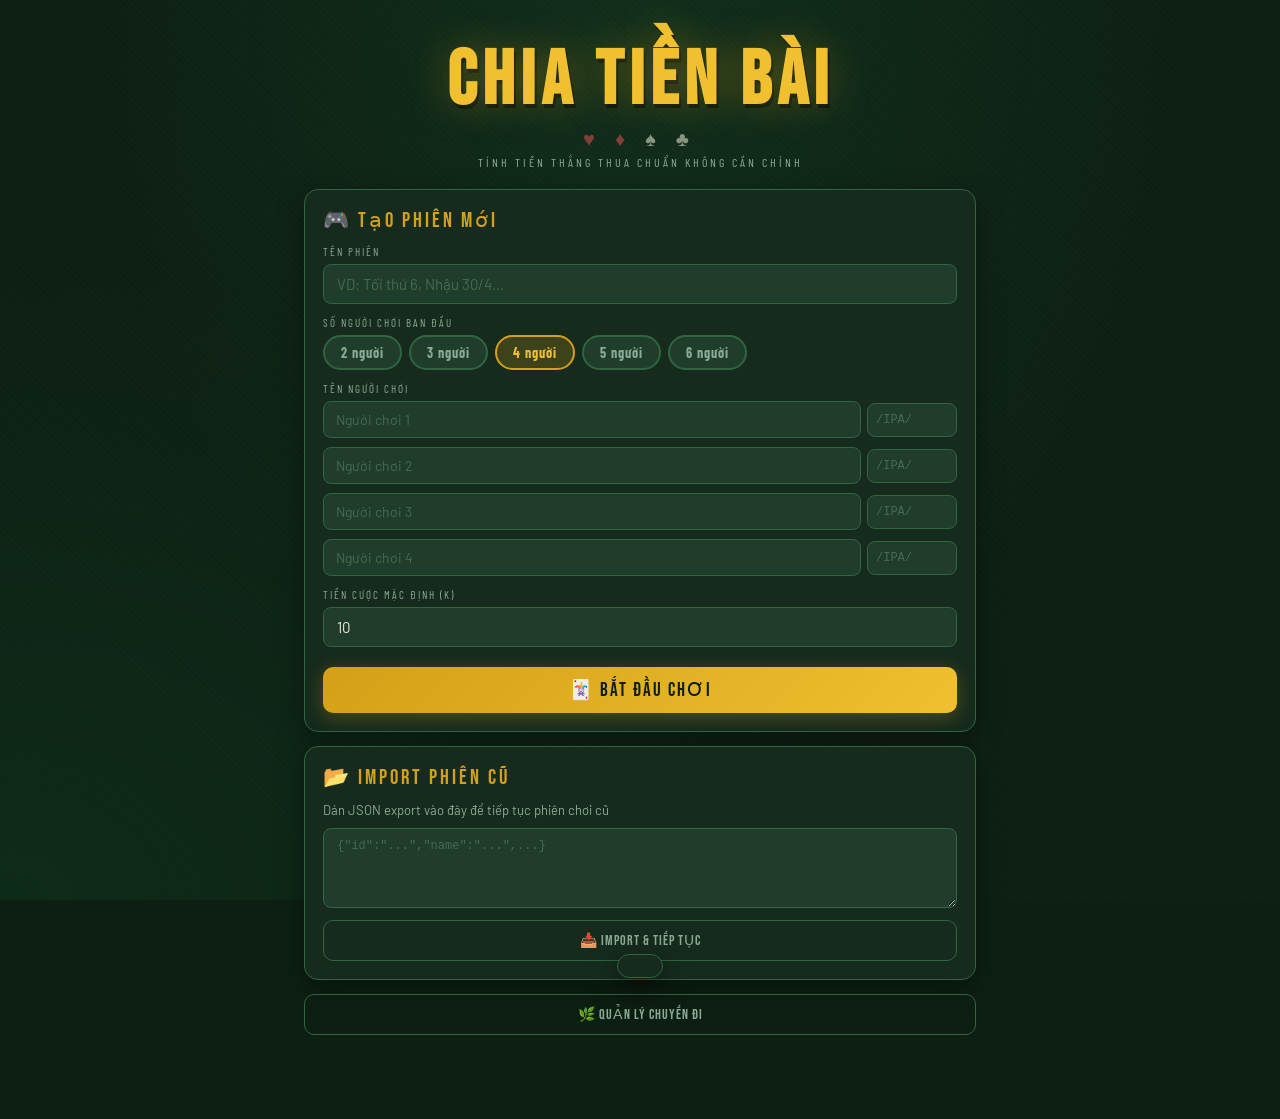
==== commit 420c2df0: "feat: thêm phiên âm IPA cho người chơi - Thêm trường `ipa` vào model Player (migrate từ dữ liệu cũ) " ====
--- a/index.html
+++ b/index.html
@@ -94,9 +94,17 @@
 .pm-item.is-out{opacity:.45;border-style:dashed}
 .prow.frozen{opacity:.65;border-color:rgba(100,180,255,.35)}
 .prow.frozen::before{background:#3a8fc4}
+.vbtn{font-size:11px;padding:3px 9px;border-radius:6px;border:1px solid var(--border);background:var(--surf2);color:var(--muted);cursor:pointer}
+.vbtn.active-vbtn{background:var(--gold-d);color:#fff;border-color:var(--gold-l)}
+.pp-card{margin-bottom:8px;background:var(--surf2);border:1px solid var(--border);border-radius:10px;overflow:hidden}
+.pp-head{display:flex;justify-content:space-between;align-items:center;padding:8px 12px;border-bottom:1px solid var(--border)}
+.pp-row{display:flex;justify-content:space-between;align-items:center;padding:5px 14px;font-size:13px}
+.pp-row:not(:last-child){border-bottom:1px solid rgba(255,255,255,.04)}
+.pp-opp{color:var(--muted)}
 .pm-item.is-frozen{opacity:.6;border-style:dashed;border-color:rgba(100,180,255,.35)}
 .badge-freeze{background:rgba(60,140,220,.2);color:#7ec8f5;border-radius:4px;padding:1px 7px;font-size:10px;font-family:'Barlow Condensed',sans-serif;letter-spacing:1px}
 .frozen-tag{font-size:10px;color:#7ec8f5;letter-spacing:1px;margin-left:6px}
+.ipa-tag{font-family:monospace;font-size:11px;color:rgba(138,171,150,.7);font-style:italic;letter-spacing:.3px;margin-top:2px}
 .pm-name{font-family:'Barlow Condensed',sans-serif;font-size:16px;font-weight:700;flex:1}
 .pm-bal{font-family:'Bebas Neue',sans-serif;font-size:17px;min-width:64px;text-align:right}
 .pm-actions{display:flex;gap:5px}
@@ -217,6 +225,8 @@
 
     <button class="btn btn-ghost" style="width:100%;margin-bottom:4px" onclick="showTrip()">🌿 QUẢN LÝ CHUYẾN ĐI</button>
 
+    <div id="saved-trips-sec"></div>
+
     <div id="saved-sec"></div>
   </div>
 
@@ -245,7 +255,13 @@
 
     <!-- Scoreboard -->
     <div class="card" style="padding:13px">
-      <div class="ct" style="margin-bottom:9px">📊 Bảng Điểm</div>
+      <div style="display:flex;justify-content:space-between;align-items:center;margin-bottom:9px">
+        <div class="ct">📊 Bảng Điểm</div>
+        <div style="display:flex;gap:5px">
+          <button id="btn-agg"  onclick="setStatsView('aggregate')"  class="vbtn active-vbtn">Tổng hợp</button>
+          <button id="btn-indv" onclick="setStatsView('individual')" class="vbtn">Cá nhân</button>
+        </div>
+      </div>
       <div class="scoreboard" id="scoreboard"></div>
     </div>
 
@@ -291,6 +307,7 @@
         <input type="text" id="new-pname" placeholder="Nhập tên người mới vào..." style="font-size:14px;padding:9px 12px">
         <button class="btn btn-green btn-sm" onclick="addPlayer()">+ Vào bàn</button>
       </div>
+      <input type="text" id="new-pipa" placeholder="/phiên âm IPA tuỳ chọn/" style="font-family:monospace;font-size:12px;padding:7px 12px;color:var(--muted);margin-top:6px">
     </div>
 
     <!-- Stats -->
@@ -315,6 +332,8 @@
         <div class="sm" id="trip-subtitle">Quản lý chi phí &amp; lịch trình</div>
       </div>
       <div class="sbar-btns">
+        <button class="btn btn-green btn-sm" onclick="saveTripSession()">💾 Lưu</button>
+        <button class="btn btn-ghost btn-sm" onclick="newTripConfirm()">＋ Mới</button>
         <button class="btn btn-amber btn-sm" id="trip-undo-btn" style="display:none" onclick="tripUndo()">↩ Hoàn tác</button>
         <button class="btn btn-ghost btn-sm" onclick="showSetupFromTrip()">← Về nhà</button>
       </div>
@@ -323,6 +342,10 @@
     <!-- CARD: Thành viên -->
     <div class="card">
       <div class="ct">👥 Thành Viên Chuyến Đi</div>
+      <div class="ig" style="margin-bottom:10px">
+        <label>Tên chuyến đi</label>
+        <input type="text" id="trip-name-inp" placeholder="VD: Đà Lạt tháng 6, Team trip 2025..." oninput="updateTripName(this.value)">
+      </div>
       <div class="chips" id="trip-member-chips" style="margin-bottom:12px;flex-wrap:wrap"></div>
       <div class="add-player-row">
         <input type="text" id="trip-member-inp" placeholder="Thêm thành viên mới...">
@@ -335,6 +358,27 @@
       <div class="ct">💰 Quỹ Chung</div>
       <div class="sum-grid" id="trip-fund-summary" style="margin-bottom:12px"></div>
       <div class="hist-list" id="trip-fund-list" style="margin-bottom:12px"></div>
+      <div class="hist-list" id="trip-fund-exp-list" style="margin-bottom:12px"></div>
+      <div class="divider">Chi từ quỹ</div>
+      <div class="ig">
+        <label>Mô tả</label>
+        <input type="text" id="trip-fexp-desc" placeholder="VD: Đặt cọc khách sạn">
+      </div>
+      <div class="ig">
+        <label>Số tiền (VNĐ)</label>
+        <input type="number" id="trip-fexp-amt" placeholder="VD: 500000" min="0">
+      </div>
+      <div class="ig">
+        <label>Danh mục</label>
+        <select id="trip-fexp-cat">
+          <option value="hotel">🏨 Khách sạn</option>
+          <option value="transport">🚗 Di chuyển</option>
+          <option value="food">🍜 Ăn uống</option>
+          <option value="ticket">🎟️ Vé tham quan</option>
+          <option value="other">📦 Khác</option>
+        </select>
+      </div>
+      <button class="btn btn-amber" style="width:100%" onclick="addFundExpense()">− Chi từ quỹ</button>
       <div class="divider">Thêm đóng góp</div>
       <div class="ig">
         <label>Người đóng</label>
@@ -466,6 +510,21 @@
   </div>
 </div>
 
+<!-- MODAL: Edit Player IPA -->
+<div class="modal-ov" id="modal-edit-ipa">
+  <div class="modal-box" style="max-width:340px">
+    <h3>🔤 Phiên Âm IPA</h3>
+    <p id="eipa-pname" style="font-family:'Barlow Condensed',sans-serif;font-size:17px;color:var(--gold);margin-bottom:12px"></p>
+    <div class="ig">
+      <label>Phiên âm IPA (tuỳ chọn)</label>
+      <input type="text" id="eipa-inp" placeholder="/viː.ɛt̚˦˥ nɐm˨˩/" style="font-family:monospace;font-size:15px" oninput="previewIPA(this.value)">
+      <div id="eipa-preview" style="font-family:monospace;font-size:13px;color:rgba(138,171,150,.8);font-style:italic;margin-top:6px;min-height:18px"></div>
+    </div>
+    <button class="btn btn-primary" onclick="savePlayerIPA()" style="margin-bottom:8px">✓ Lưu</button>
+    <button class="btn btn-ghost" onclick="closeModal('modal-edit-ipa')" style="width:100%">Hủy</button>
+  </div>
+</div>
+
 <!-- MODAL: Export -->
 <div class="modal-ov" id="modal-export">
   <div class="modal-box" style="max-width:380px">
@@ -500,7 +559,9 @@
 function load() {
   try { const r = localStorage.getItem('baitien_v4'); if (r) state = JSON.parse(r); } catch(e) {}
   // migrate old data
-  if (state.sessions) state.sessions.forEach(s => s.players?.forEach(p => { if (p.active === undefined) p.active = true; if (p.frozen === undefined) p.frozen = false; }));
+  const migrateP = p => { if (p.active === undefined) p.active = true; if (p.frozen === undefined) p.frozen = false; if (p.ipa === undefined) p.ipa = ''; };
+  if (state.sessions) state.sessions.forEach(s => s.players?.forEach(migrateP));
+  if (state.current) state.current.players?.forEach(migrateP);
 }
 
 // ══════════════════════════════
@@ -516,11 +577,20 @@
 function renderPInputs() {
   const w = document.getElementById('pinputs');
   w.innerHTML = '';
+  w.style.gridTemplateColumns = '1fr';
   for (let i = 0; i < pcount; i++) {
+    const row = document.createElement('div');
+    row.style.cssText = 'display:grid;grid-template-columns:1fr auto;gap:6px;align-items:center';
     const inp = document.createElement('input');
     inp.type = 'text'; inp.placeholder = `Người chơi ${i+1}`; inp.id = `pi-${i}`;
     inp.style.cssText = 'font-size:14px;padding:9px 12px';
-    w.appendChild(inp);
+    const ipaInp = document.createElement('input');
+    ipaInp.type = 'text'; ipaInp.placeholder = '/IPA/'; ipaInp.id = `pi-ipa-${i}`;
+    ipaInp.style.cssText = 'width:90px;font-size:12px;padding:9px 8px;font-family:monospace;color:var(--muted)';
+    ipaInp.title = 'Phiên âm IPA (tuỳ chọn)';
+    row.appendChild(inp);
+    row.appendChild(ipaInp);
+    w.appendChild(row);
   }
 }
 function renderSaved() {
@@ -555,7 +625,8 @@
   const players = [];
   for (let i = 0; i < pcount; i++) {
     const n = document.getElementById(`pi-${i}`)?.value.trim() || `Người ${i+1}`;
-    players.push({ name: n, balance: 0, active: true });
+    const ipa = document.getElementById(`pi-ipa-${i}`)?.value.trim() || '';
+    players.push({ name: n, balance: 0, active: true, ipa });
   }
   state.current = { id: Date.now().toString(), name: nm, players, defaultBet: db, round: 1, history: [], jackpot: 0, snapshot: null };
   save(); showGame();
@@ -564,7 +635,7 @@
 // ══════════════════════════════
 //          GAME SCREEN
 // ══════════════════════════════
-let selWinner = null, spRule = null;
+let selWinner = null, spRule = null, statsView = 'aggregate';
 
 function showGame() {
   document.getElementById('setup-screen').style.display = 'none';
@@ -598,7 +669,59 @@
   renderHistory();
 }
 
+function setStatsView(v) {
+  statsView = v;
+  document.getElementById('btn-agg').className  = 'vbtn' + (v === 'aggregate'  ? ' active-vbtn' : '');
+  document.getElementById('btn-indv').className = 'vbtn' + (v === 'individual' ? ' active-vbtn' : '');
+  renderScoreboard();
+}
+
+function buildPerPlayerData() {
+  const s = state.current;
+  const data = {};
+  s.players.forEach(p => {
+    data[p.name] = {};
+    s.players.forEach(q => { if (p.name !== q.name) data[p.name][q.name] = { won: 0, lost: 0 }; });
+  });
+  s.history.filter(h => h.type === 'win').forEach(h => {
+    const winChange   = h.changes.find(c => c.delta > 0);
+    const loseChanges = h.changes.filter(c => c.delta < 0);
+    if (!winChange) return;
+    const w = winChange.name;
+    loseChanges.forEach(lc => {
+      const l = lc.name; const amt = Math.abs(lc.delta);
+      if (data[w]?.[l]) data[w][l].won  += amt;
+      if (data[l]?.[w]) data[l][w].lost += amt;
+    });
+  });
+  return data;
+}
+
+function renderIndividualStats() {
+  const s = state.current;
+  const data = buildPerPlayerData();
+  const sorted = [...s.players].sort((a, b) => b.balance - a.balance);
+  document.getElementById('scoreboard').innerHTML = sorted.map(p => {
+    const rows = Object.entries(data[p.name] || {})
+      .filter(([, v]) => v.won > 0 || v.lost > 0)
+      .map(([opp, v]) => {
+        const net = v.won - v.lost;
+        const cls = net > 0 ? 'pos' : net < 0 ? 'neg' : 'zero';
+        return `<div class="pp-row"><span class="pp-opp">vs ${esc(opp)}</span><span class="${cls}">${net >= 0 ? '+' : ''}${fmtK(net)}</span></div>`;
+      }).join('');
+    const balCls = p.balance > 0 ? 'pos' : p.balance < 0 ? 'neg' : 'zero';
+    return `<div class="pp-card">
+      <div class="pp-head">
+        <div><span class="pname">${esc(p.name)}</span>${p.ipa ? `<div class="ipa-tag" style="margin-left:0">${esc(p.ipa)}</div>` : ''}</div>
+        <span class="${balCls}">${p.balance >= 0 ? '+' : ''}${fmtK(p.balance)}</span>
+      </div>
+      ${rows || '<div class="pp-row"><span class="pp-opp" style="font-style:italic;font-size:12px">Chưa có ván thắng/thua</span></div>'}
+    </div>`;
+  }).join('');
+}
+
 function renderScoreboard() {
+  if (statsView === 'individual') { renderIndividualStats(); return; }
   const s = state.current;
   const sorted = [...s.players].sort((a, b) => b.balance - a.balance);
   document.getElementById('scoreboard').innerHTML = sorted.map(p => {
@@ -608,7 +731,10 @@
     const sign = p.balance > 0 ? '+' : '';
     return `<div class="prow ${cls}">
       <div class="avatar">${p.name.charAt(0).toUpperCase()}</div>
-      <div style="flex:1"><div class="pname">${esc(p.name)}${!active ? (p.frozen ? '<span class="frozen-tag">❄️ tạm ra</span>' : '<span class="out-tag">· đã ra</span>') : ''}</div></div>
+      <div style="flex:1">
+        <div class="pname">${esc(p.name)}${!active ? (p.frozen ? '<span class="frozen-tag">❄️ tạm ra</span>' : '<span class="out-tag">· đã ra</span>') : ''}</div>
+        ${p.ipa ? `<div class="ipa-tag">${esc(p.ipa)}</div>` : ''}
+      </div>
       <div class="pbal ${bc}">${sign}${fmtK(p.balance)}</div>
     </div>`;
   }).join('');
@@ -691,9 +817,13 @@
     const sign = p.balance > 0 ? '+' : '';
     return `<div class="pm-item ${p.active ? '' : p.frozen ? 'is-frozen' : 'is-out'}">
       <div class="avatar" style="width:30px;height:30px;font-size:14px">${p.name.charAt(0).toUpperCase()}</div>
-      <div class="pm-name">${esc(p.name)}${!p.active ? (p.frozen ? `<span class="frozen-tag" style="margin-left:6px">❄️ tạm ra (${fmtK(p.balance)})</span>` : '<span class="out-tag" style="margin-left:6px">· đã ra</span>') : ''}</div>
+      <div class="pm-name">
+        ${esc(p.name)}${!p.active ? (p.frozen ? `<span class="frozen-tag" style="margin-left:6px">❄️ tạm ra (${fmtK(p.balance)})</span>` : '<span class="out-tag" style="margin-left:6px">· đã ra</span>') : ''}
+        ${p.ipa ? `<div class="ipa-tag" style="font-size:10px">${esc(p.ipa)}</div>` : ''}
+      </div>
       <div class="pm-bal ${bc}">${sign}${fmtK(p.balance)}</div>
-      <div class="pm-actions">
+      <div class="pm-actions" style="display:flex;gap:4px">
+        <button class="btn btn-ghost btn-xs" onclick="editPlayerIPA(${i})" title="Phiên âm IPA">🔤</button>
         ${p.active
           ? `<button class="btn btn-ghost btn-xs" onclick="initLeave(${i})">🚪 Ra</button>`
           : `<button class="btn btn-ghost btn-xs" onclick="rejoin(${i})">↩ Vào lại</button>`
@@ -708,12 +838,34 @@
   const nm = document.getElementById('new-pname').value.trim();
   if (!nm) { toast('Nhập tên người chơi!', 'error'); return; }
   if (s.players.find(p => p.name.toLowerCase() === nm.toLowerCase())) { toast('Tên này đã có trong bàn!', 'error'); return; }
+  const ipa = document.getElementById('new-pipa').value.trim();
   s.snapshot = JSON.parse(JSON.stringify({ players: s.players, round: s.round, jackpot: s.jackpot, history: s.history }));
-  s.players.push({ name: nm, balance: 0, active: true });
+  s.players.push({ name: nm, balance: 0, active: true, ipa });
   s.history.unshift({ round: s.round, type: 'join', player: nm });
   document.getElementById('new-pname').value = '';
+  document.getElementById('new-pipa').value = '';
   save(); renderGame();
   toast(`✅ ${nm} vào bàn!`, 'success');
+}
+
+let pendingIPAIdx = null;
+function editPlayerIPA(idx) {
+  const p = state.current.players[idx];
+  pendingIPAIdx = idx;
+  document.getElementById('eipa-pname').textContent = p.name;
+  document.getElementById('eipa-inp').value = p.ipa || '';
+  document.getElementById('eipa-preview').textContent = p.ipa ? `[${p.ipa}]` : '';
+  openModal('modal-edit-ipa');
+}
+function previewIPA(val) {
+  document.getElementById('eipa-preview').textContent = val ? `[${val}]` : '';
+}
+function savePlayerIPA() {
+  const s = state.current;
+  const p = s.players[pendingIPAIdx];
+  p.ipa = document.getElementById('eipa-inp').value.trim();
+  save(); renderGame(); closeModal('modal-edit-ipa');
+  toast(p.ipa ? `🔤 Đã lưu phiên âm: ${p.ipa}` : `🔤 Đã xoá phiên âm của ${p.name}`, 'success');
 }
 
 function rejoin(idx) {
@@ -949,13 +1101,14 @@
 // ══════════════════════════════
 //              INIT
 // ══════════════════════════════
-load(); tripLoad(); setPCount(4); renderSaved();
+load(); setPCount(4); renderSaved();
 
 // ══════════════════════════════
 //           TRIP STATE
 // ══════════════════════════════
 const TRIP_KEY = 'trip_v1';
-let tripState = { members: [], fund: [], expenses: [], todos: [], log: [], undoSnap: null };
+let tripState = { id: '', name: '', members: [], fund: [], expenses: [], fundExpenses: [], todos: [], log: [], undoSnap: null };
+tripLoad();
 
 function tripSave() {
   localStorage.setItem(TRIP_KEY, JSON.stringify(tripState));
@@ -965,11 +1118,14 @@
   try {
     const r = localStorage.getItem(TRIP_KEY);
     if (r) tripState = JSON.parse(r);
-    if (!tripState.members)  tripState.members  = [];
-    if (!tripState.fund)     tripState.fund      = [];
-    if (!tripState.expenses) tripState.expenses  = [];
-    if (!tripState.todos)    tripState.todos     = [];
-    if (!tripState.log)      tripState.log       = [];
+    if (!tripState.id)           tripState.id           = Date.now().toString();
+    if (tripState.name === undefined) tripState.name    = '';
+    if (!tripState.members)      tripState.members      = [];
+    if (!tripState.fund)         tripState.fund         = [];
+    if (!tripState.expenses)     tripState.expenses     = [];
+    if (!tripState.todos)        tripState.todos        = [];
+    if (!tripState.log)          tripState.log          = [];
+    if (!tripState.fundExpenses) tripState.fundExpenses = [];
     if (tripState.undoSnap === undefined) tripState.undoSnap = null;
   } catch(e) {}
 }
@@ -983,17 +1139,18 @@
 }
 
 function tripBackup() {
-  tripState.undoSnap = JSON.parse(JSON.stringify({ members: tripState.members, fund: tripState.fund, expenses: tripState.expenses, todos: tripState.todos, log: tripState.log }));
+  tripState.undoSnap = JSON.parse(JSON.stringify({ members: tripState.members, fund: tripState.fund, expenses: tripState.expenses, fundExpenses: tripState.fundExpenses, todos: tripState.todos, log: tripState.log }));
 }
 
 function tripUndo() {
   if (!tripState.undoSnap) return;
   const snap = tripState.undoSnap;
-  tripState.members  = snap.members;
-  tripState.fund     = snap.fund;
-  tripState.expenses = snap.expenses;
-  tripState.todos    = snap.todos;
-  tripState.log      = snap.log;
+  tripState.members      = snap.members;
+  tripState.fund         = snap.fund;
+  tripState.expenses     = snap.expenses;
+  tripState.fundExpenses = snap.fundExpenses || [];
+  tripState.todos        = snap.todos;
+  tripState.log          = snap.log;
   tripState.undoSnap = null;
   tripSave();
   renderTrip();
@@ -1006,6 +1163,119 @@
 }
 
 // ══════════════════════════════
+//       TRIP SESSIONS
+// ══════════════════════════════
+const TRIP_SESSIONS_KEY = 'trip_sessions_v1';
+let tripSessions = [];
+tripSessionsLoad();
+renderSavedTrips();
+
+function tripSessionsSave() {
+  localStorage.setItem(TRIP_SESSIONS_KEY, JSON.stringify(tripSessions));
+}
+
+function tripSessionsLoad() {
+  try {
+    const r = localStorage.getItem(TRIP_SESSIONS_KEY);
+    if (r) tripSessions = JSON.parse(r);
+    if (!Array.isArray(tripSessions)) tripSessions = [];
+  } catch(e) { tripSessions = []; }
+}
+
+function tripSnapshotCurrent() {
+  const hasData = tripState.members.length || tripState.fund.length || tripState.expenses.length || tripState.fundExpenses.length;
+  if (!hasData) return;
+  if (!tripState.id) tripState.id = Date.now().toString();
+  const snap = JSON.parse(JSON.stringify({
+    id: tripState.id, name: tripState.name,
+    members: tripState.members, fund: tripState.fund,
+    fundExpenses: tripState.fundExpenses, expenses: tripState.expenses,
+    todos: tripState.todos, log: tripState.log,
+    savedAt: Date.now()
+  }));
+  const idx = tripSessions.findIndex(s => s.id === snap.id);
+  if (idx >= 0) tripSessions[idx] = snap; else tripSessions.unshift(snap);
+  if (tripSessions.length > 10) tripSessions.length = 10;
+  tripSessionsSave();
+}
+
+function saveTripSession() {
+  const hasData = tripState.members.length || tripState.fund.length || tripState.expenses.length || tripState.fundExpenses.length;
+  if (!hasData) { toast('Chưa có dữ liệu để lưu!', 'error'); return; }
+  tripSnapshotCurrent();
+  tripSave();
+  renderSavedTrips();
+  toast('✅ Đã lưu chuyến đi!', 'success');
+}
+
+function newTripConfirm() {
+  const hasData = tripState.members.length || tripState.fund.length || tripState.expenses.length || tripState.fundExpenses.length;
+  const doNew = () => {
+    tripState = { id: Date.now().toString(), name: '', members: [], fund: [], fundExpenses: [], expenses: [], todos: [], log: [], undoSnap: null };
+    tripSave();
+    renderTrip();
+    toast('✅ Tạo chuyến đi mới!', 'success');
+  };
+  if (hasData) {
+    showConfirm('Tạo chuyến đi mới?', 'Chuyến đi hiện tại sẽ được lưu lại trước.', () => {
+      tripSnapshotCurrent();
+      tripSessionsSave();
+      renderSavedTrips();
+      doNew();
+    });
+  } else { doNew(); }
+}
+
+function loadTripSession(id) {
+  const s = tripSessions.find(s => s.id === id);
+  if (!s) return;
+  tripSnapshotCurrent();
+  tripState = JSON.parse(JSON.stringify(s));
+  tripState.undoSnap = null;
+  if (!tripState.fundExpenses) tripState.fundExpenses = [];
+  tripSave();
+  showTrip();
+}
+
+function deleteTripSession(id) {
+  tripSessions = tripSessions.filter(s => s.id !== id);
+  tripSessionsSave();
+  renderSavedTrips();
+}
+
+function updateTripName(v) {
+  tripState.name = v;
+  tripSave();
+}
+
+function renderSavedTrips() {
+  const el = document.getElementById('saved-trips-sec');
+  if (!el) return;
+  if (!tripSessions.length) { el.innerHTML = ''; return; }
+  const totalExp = s => ((s.expenses || []).reduce((a, e) => a + e.amount, 0)) + ((s.fundExpenses || []).reduce((a, e) => a + e.amount, 0));
+  el.innerHTML = `<div class="divider">Chuyến đi đã lưu</div><div class="sess-list">` +
+    tripSessions.map(s => {
+      const d = new Date(s.savedAt || 0);
+      const dateStr = d.getDate() + '/' + (d.getMonth()+1) + '/' + d.getFullYear();
+      const members = (s.members || []);
+      const memberStr = members.slice(0, 3).map(m => esc(m)).join(', ') + (members.length > 3 ? '...' : '');
+      return `<div class="sess-item" data-tsid="${esc(s.id)}" style="cursor:pointer">
+        <div style="min-width:0;flex:1">
+          <div class="ssn">🌿 ${esc(s.name || 'Chuyến đi')}</div>
+          <div class="ssm">${memberStr || '(chưa có thành viên)'} · ${dateStr} · ${fmtVND(totalExp(s))}</div>
+        </div>
+        <button class="btn btn-ghost btn-xs trip-sess-del" data-tsid="${esc(s.id)}" style="flex-shrink:0">✕</button>
+      </div>`;
+    }).join('') + `</div>`;
+  el.querySelectorAll('.sess-item[data-tsid]').forEach(item => {
+    item.addEventListener('click', e => { if (!e.target.closest('.trip-sess-del')) loadTripSession(item.dataset.tsid); });
+  });
+  el.querySelectorAll('.trip-sess-del').forEach(btn => {
+    btn.addEventListener('click', e => { e.stopPropagation(); deleteTripSession(btn.dataset.tsid); });
+  });
+}
+
+// ══════════════════════════════
 //        TRIP NAVIGATION
 // ══════════════════════════════
 function showTrip() {
@@ -1018,6 +1288,7 @@
   document.getElementById('trip-screen').style.display = 'none';
   document.getElementById('setup-screen').style.display = 'block';
   renderSaved();
+  renderSavedTrips();
 }
 
 // ══════════════════════════════
@@ -1095,32 +1366,85 @@
   toast('Đã xoá đóng góp', 'info');
 }
 
+function addFundExpense() {
+  if (!tripState.members.length) { toast('Thêm thành viên trước!', 'error'); return; }
+  const desc   = document.getElementById('trip-fexp-desc').value.trim();
+  const amount = parseInt(document.getElementById('trip-fexp-amt').value) || 0;
+  const cat    = document.getElementById('trip-fexp-cat').value;
+  if (!desc) { toast('Nhập mô tả chi tiêu!', 'error'); return; }
+  if (amount <= 0) { toast('Nhập số tiền hợp lệ!', 'error'); return; }
+  const totalFund    = tripState.fund.reduce((s, f) => s + f.amount, 0);
+  const totalFundExp = tripState.fundExpenses.reduce((s, e) => s + e.amount, 0);
+  if (amount + totalFundExp > totalFund) { toast('Vượt quá số dư quỹ!', 'error'); return; }
+  tripBackup();
+  tripState.fundExpenses.push({ id: Date.now().toString(), desc, amount, cat, ts: Date.now() });
+  document.getElementById('trip-fexp-desc').value = '';
+  document.getElementById('trip-fexp-amt').value = '';
+  tripLog('💸', 'Chi từ quỹ: ' + desc + ' ' + fmtVND(amount));
+  tripSave();
+  renderTrip();
+  toast('✅ Chi từ quỹ ' + fmtVND(amount) + '!', 'success');
+}
+
+function removeFundExpense(id) {
+  const entry = tripState.fundExpenses.find(e => e.id === id);
+  tripBackup();
+  tripState.fundExpenses = tripState.fundExpenses.filter(e => e.id !== id);
+  if (entry) tripLog('🗑️', 'Xoá chi từ quỹ: ' + entry.desc + ' ' + fmtVND(entry.amount));
+  tripSave();
+  renderTrip();
+  toast('Đã xoá', 'info');
+}
+
 function renderTripFund() {
-  const totalFund = tripState.fund.reduce((s, f) => s + f.amount, 0);
-  const totalExp  = tripState.expenses.reduce((s, e) => s + e.amount, 0);
-  const remaining = totalFund - totalExp;
+  const totalFund    = tripState.fund.reduce((s, f) => s + f.amount, 0);
+  const totalFundExp = (tripState.fundExpenses || []).reduce((s, e) => s + e.amount, 0);
+  const remaining    = totalFund - totalFundExp;
   document.getElementById('trip-fund-summary').innerHTML =
     `<div class="sum-card"><div class="sl">Tổng quỹ</div><div class="sv">${fmtVND(totalFund)}</div></div>` +
-    `<div class="sum-card"><div class="sl">Đã chi</div><div class="sv" style="color:#e05050">${fmtVND(totalExp)}</div></div>` +
+    `<div class="sum-card"><div class="sl">Đã chi từ quỹ</div><div class="sv" style="color:#e05050">${fmtVND(totalFundExp)}</div></div>` +
     `<div class="sum-card"><div class="sl">Còn lại</div><div class="sv" style="color:${remaining >= 0 ? 'var(--gold-l)' : '#e05050'}">${fmtVND(remaining)}</div></div>` +
     `<div class="sum-card"><div class="sl">Lần đóng</div><div class="sv">${tripState.fund.length}</div></div>`;
 
   const list = document.getElementById('trip-fund-list');
   if (!tripState.fund.length) {
     list.innerHTML = '<div class="empty-h">💸 Chưa ai đóng quỹ</div>';
-    return;
+  } else {
+    list.innerHTML = [...tripState.fund].reverse().map(f =>
+      `<div class="fund-item">
+         <div class="avatar" style="width:30px;height:30px;font-size:13px">${esc(f.name.charAt(0).toUpperCase())}</div>
+         <div class="fund-name">${esc(f.name)}${f.note ? `<span style="color:var(--muted);font-weight:400;font-size:12px;display:block">${esc(f.note)}</span>` : ''}</div>
+         <div class="fund-amt">${fmtVND(f.amount)}</div>
+         <button class="btn btn-ghost btn-xs" data-fid="${f.id}" style="flex-shrink:0">✕</button>
+       </div>`
+    ).join('');
+    list.querySelectorAll('[data-fid]').forEach(btn => {
+      btn.addEventListener('click', () => removeFundEntry(btn.dataset.fid));
+    });
   }
-  list.innerHTML = [...tripState.fund].reverse().map(f =>
-    `<div class="fund-item">
-       <div class="avatar" style="width:30px;height:30px;font-size:13px">${esc(f.name.charAt(0).toUpperCase())}</div>
-       <div class="fund-name">${esc(f.name)}${f.note ? `<span style="color:var(--muted);font-weight:400;font-size:12px;display:block">${esc(f.note)}</span>` : ''}</div>
-       <div class="fund-amt">${fmtVND(f.amount)}</div>
-       <button class="btn btn-ghost btn-xs" data-fid="${f.id}" style="flex-shrink:0">✕</button>
-     </div>`
-  ).join('');
-  list.querySelectorAll('[data-fid]').forEach(btn => {
-    btn.addEventListener('click', () => removeFundEntry(btn.dataset.fid));
-  });
+
+  const expList = document.getElementById('trip-fund-exp-list');
+  if (!tripState.fundExpenses || !tripState.fundExpenses.length) {
+    expList.innerHTML = '';
+  } else {
+    expList.innerHTML = [...tripState.fundExpenses].reverse().map(e => {
+      const icon = (CAT_LABELS[e.cat] || '📦 Khác').split(' ')[0];
+      return `<div class="hi">
+        <div class="rn" style="font-size:16px;min-width:32px">${icon}</div>
+        <div class="hdet" style="flex:1">
+          <div class="hw">${esc(e.desc)}</div>
+          <div class="hm">Chi từ quỹ · ${CAT_LABELS[e.cat] || e.cat}</div>
+        </div>
+        <div style="display:flex;align-items:center;gap:8px">
+          <div style="font-family:'Bebas Neue',sans-serif;font-size:18px;color:#e05050">${fmtVND(e.amount)}</div>
+          <button class="btn btn-ghost btn-xs" data-fexpid="${e.id}" style="flex-shrink:0">✕</button>
+        </div>
+      </div>`;
+    }).join('');
+    expList.querySelectorAll('[data-fexpid]').forEach(btn => {
+      btn.addEventListener('click', () => removeFundExpense(btn.dataset.fexpid));
+    });
+  }
 }
 
 // ══════════════════════════════
@@ -1188,12 +1512,16 @@
 function calcNetBalances() {
   const n = tripState.members.length;
   if (!n) return {};
-  const totalFund = tripState.fund.reduce((s, f) => s + f.amount, 0);
-  const totalExp  = tripState.expenses.reduce((s, e) => s + e.amount, 0);
-  const fairShare = (totalFund + totalExp) / n;
+  const totalFund    = tripState.fund.reduce((s, f) => s + f.amount, 0);
+  const totalFundExp = (tripState.fundExpenses || []).reduce((s, e) => s + e.amount, 0);
+  const remaining    = Math.max(0, totalFund - totalFundExp);
+  const totalIndExp  = tripState.expenses.reduce((s, e) => s + e.amount, 0);
+  const fairShare    = (remaining + totalIndExp) / n;
   const net = {};
   tripState.members.forEach(m => net[m] = 0);
-  tripState.fund.forEach(f => { if (net[f.name] !== undefined) net[f.name] += f.amount; });
+  if (totalFund > 0) {
+    tripState.fund.forEach(f => { if (net[f.name] !== undefined) net[f.name] += remaining * (f.amount / totalFund); });
+  }
   tripState.expenses.forEach(e => { if (net[e.payer] !== undefined) net[e.payer] += e.amount; });
   tripState.members.forEach(m => { net[m] -= fairShare; });
   return net;
@@ -1217,13 +1545,15 @@
 
 function renderSettlement() {
   const n = tripState.members.length;
-  const totalFund = tripState.fund.reduce((s, f) => s + f.amount, 0);
-  const totalExp  = tripState.expenses.reduce((s, e) => s + e.amount, 0);
+  const totalFund    = tripState.fund.reduce((s, f) => s + f.amount, 0);
+  const totalFundExp = (tripState.fundExpenses || []).reduce((s, e) => s + e.amount, 0);
+  const totalIndExp  = tripState.expenses.reduce((s, e) => s + e.amount, 0);
+  const totalExp     = totalFundExp + totalIndExp;
   document.getElementById('trip-settle-summary').innerHTML =
     `<div class="sum-card"><div class="sl">Tổng quỹ</div><div class="sv">${fmtVND(totalFund)}</div></div>` +
-    `<div class="sum-card"><div class="sl">Tổng chi</div><div class="sv" style="color:#e05050">${fmtVND(totalExp)}</div></div>` +
-    `<div class="sum-card"><div class="sl">Thành viên</div><div class="sv">${n}</div></div>` +
-    `<div class="sum-card"><div class="sl">Mỗi người</div><div class="sv">${n ? fmtVND(Math.round((totalFund + totalExp) / n)) : '—'}</div></div>`;
+    `<div class="sum-card"><div class="sl">Chi từ quỹ</div><div class="sv" style="color:#e05050">${fmtVND(totalFundExp)}</div></div>` +
+    `<div class="sum-card"><div class="sl">Chi cá nhân</div><div class="sv" style="color:#e05050">${fmtVND(totalIndExp)}</div></div>` +
+    `<div class="sum-card"><div class="sl">Mỗi người</div><div class="sv">${n ? fmtVND(Math.round(totalExp / n)) : '—'}</div></div>`;
 
   if (!n) {
     document.getElementById('trip-net-board').innerHTML = '<div class="empty-h">Thêm thành viên để tính!</div>';
@@ -1334,17 +1664,29 @@
   t += '═'.repeat(32) + '\n';
   t += '👥 THÀNH VIÊN: ' + (tripState.members.join(', ') || '(chưa có)') + '\n\n';
 
+  const totalFundExp = (tripState.fundExpenses || []).reduce((s, e) => s + e.amount, 0);
+
   t += '💰 QUỸ CHUNG (' + fmtVND(totalFund) + ')\n';
   tripState.fund.forEach(f => { t += '  + ' + f.name + ': ' + fmtVND(f.amount) + (f.note ? ' (' + f.note + ')' : '') + '\n'; });
 
-  t += '\n🧾 CHI TIÊU (' + fmtVND(totalExp) + ')\n';
+  if (tripState.fundExpenses && tripState.fundExpenses.length) {
+    t += '\n💸 CHI TỪ QUỸ (' + fmtVND(totalFundExp) + ')\n';
+    [...tripState.fundExpenses].reverse().forEach(e => {
+      const d = new Date(e.ts);
+      t += '  − ' + e.desc + ' — ' + fmtVND(e.amount) + ' (' + d.getDate() + '/' + (d.getMonth()+1) + ')\n';
+    });
+    t += '  Còn lại: ' + fmtVND(totalFund - totalFundExp) + '\n';
+  }
+
+  t += '\n🧾 CHI TIÊU CÁ NHÂN (' + fmtVND(totalExp) + ')\n';
   [...tripState.expenses].reverse().forEach(e => {
     const d = new Date(e.ts);
     t += '  • ' + e.desc + ' — ' + fmtVND(e.amount) + ' (' + e.payer + ' trả, ' + d.getDate() + '/' + (d.getMonth()+1) + ')\n';
   });
 
+  const totalAll = totalFundExp + totalExp;
   t += '\n⚖️ TỔNG KẾT\n';
-  t += '  Tổng: ' + fmtVND(totalFund + totalExp) + ' | Mỗi người: ' + (n ? fmtVND(Math.round((totalFund + totalExp) / n)) : '—') + '\n';
+  t += '  Tổng chi: ' + fmtVND(totalAll) + ' | Mỗi người: ' + (n ? fmtVND(Math.round(totalAll / n)) : '—') + '\n';
   if (n) {
     const net = calcNetBalances();
     const txns = settleDebts(net);
@@ -1374,11 +1716,12 @@
     const parsed = JSON.parse(raw);
     if (!Array.isArray(parsed.members)) throw new Error();
     tripBackup();
-    tripState.members  = parsed.members  || [];
-    tripState.fund     = parsed.fund     || [];
-    tripState.expenses = parsed.expenses || [];
-    tripState.todos    = parsed.todos    || [];
-    tripState.log      = parsed.log      || [];
+    tripState.members      = parsed.members      || [];
+    tripState.fund         = parsed.fund         || [];
+    tripState.expenses     = parsed.expenses     || [];
+    tripState.fundExpenses = parsed.fundExpenses || [];
+    tripState.todos        = parsed.todos        || [];
+    tripState.log          = parsed.log          || [];
     tripLog('📥', 'Phục hồi dữ liệu từ JSON');
     tripSave();
     document.getElementById('trip-import-json').value = '';
@@ -1413,8 +1756,9 @@
 //       TRIP MASTER RENDER
 // ══════════════════════════════
 function renderTrip() {
+  const nameInp = document.getElementById('trip-name-inp');
+  if (nameInp && nameInp !== document.activeElement) nameInp.value = tripState.name || '';
   renderTripMembers();
-  renderTripFund();
   renderTripExpenses();
   renderSettlement();
   renderTripTodos();
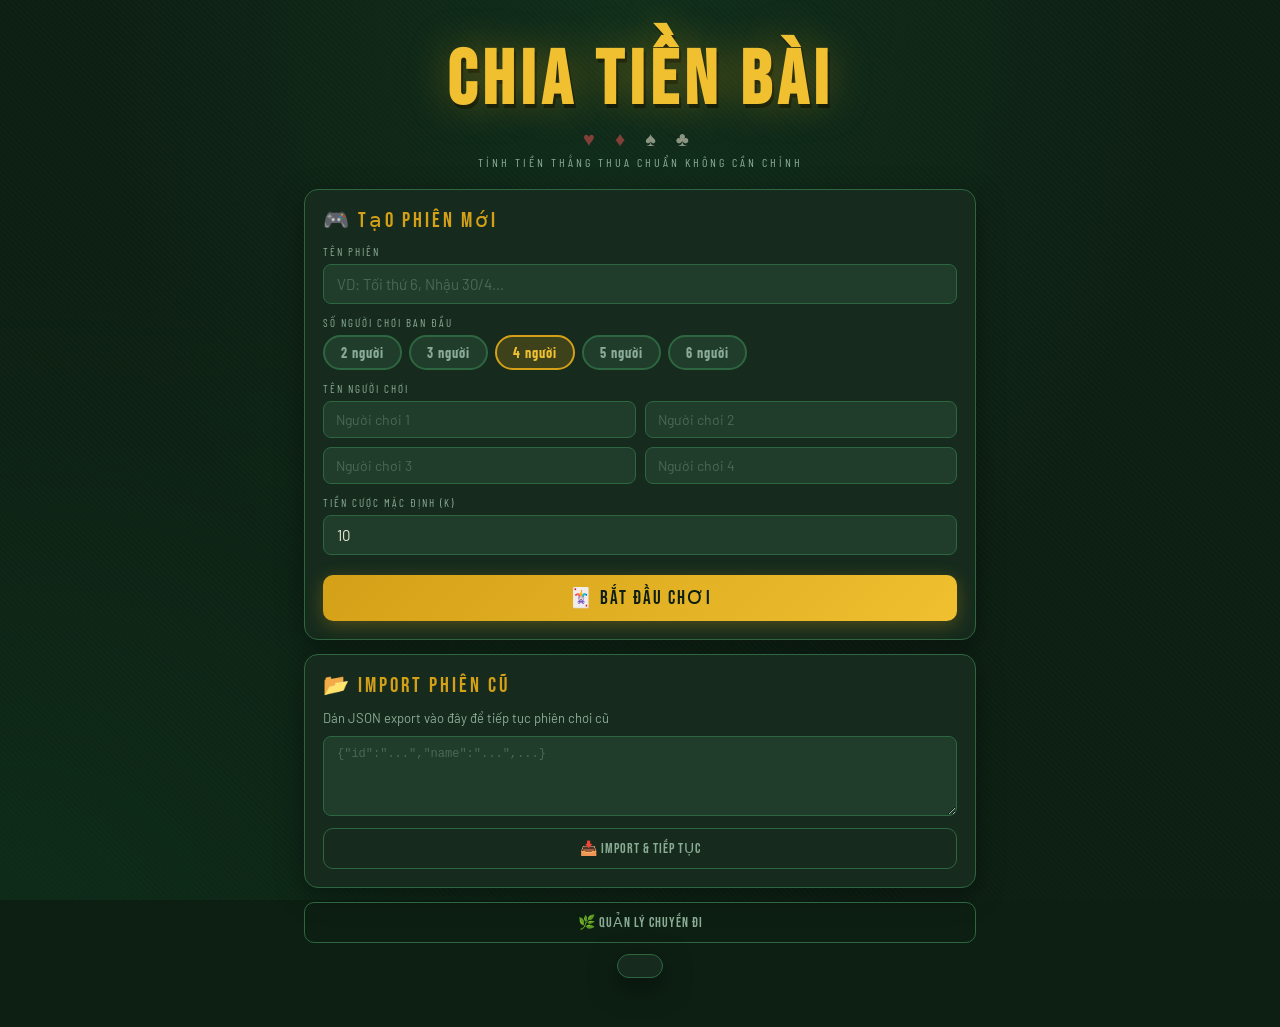
==== commit e135e793: "Revert "Add IPA phonetic transcription support for players"" ====
--- a/index.html
+++ b/index.html
@@ -104,7 +104,6 @@
 .pm-item.is-frozen{opacity:.6;border-style:dashed;border-color:rgba(100,180,255,.35)}
 .badge-freeze{background:rgba(60,140,220,.2);color:#7ec8f5;border-radius:4px;padding:1px 7px;font-size:10px;font-family:'Barlow Condensed',sans-serif;letter-spacing:1px}
 .frozen-tag{font-size:10px;color:#7ec8f5;letter-spacing:1px;margin-left:6px}
-.ipa-tag{font-family:monospace;font-size:11px;color:rgba(138,171,150,.7);font-style:italic;letter-spacing:.3px;margin-top:2px}
 .pm-name{font-family:'Barlow Condensed',sans-serif;font-size:16px;font-weight:700;flex:1}
 .pm-bal{font-family:'Bebas Neue',sans-serif;font-size:17px;min-width:64px;text-align:right}
 .pm-actions{display:flex;gap:5px}
@@ -307,7 +306,6 @@
         <input type="text" id="new-pname" placeholder="Nhập tên người mới vào..." style="font-size:14px;padding:9px 12px">
         <button class="btn btn-green btn-sm" onclick="addPlayer()">+ Vào bàn</button>
       </div>
-      <input type="text" id="new-pipa" placeholder="/phiên âm IPA tuỳ chọn/" style="font-family:monospace;font-size:12px;padding:7px 12px;color:var(--muted);margin-top:6px">
     </div>
 
     <!-- Stats -->
@@ -510,21 +508,6 @@
   </div>
 </div>
 
-<!-- MODAL: Edit Player IPA -->
-<div class="modal-ov" id="modal-edit-ipa">
-  <div class="modal-box" style="max-width:340px">
-    <h3>🔤 Phiên Âm IPA</h3>
-    <p id="eipa-pname" style="font-family:'Barlow Condensed',sans-serif;font-size:17px;color:var(--gold);margin-bottom:12px"></p>
-    <div class="ig">
-      <label>Phiên âm IPA (tuỳ chọn)</label>
-      <input type="text" id="eipa-inp" placeholder="/viː.ɛt̚˦˥ nɐm˨˩/" style="font-family:monospace;font-size:15px" oninput="previewIPA(this.value)">
-      <div id="eipa-preview" style="font-family:monospace;font-size:13px;color:rgba(138,171,150,.8);font-style:italic;margin-top:6px;min-height:18px"></div>
-    </div>
-    <button class="btn btn-primary" onclick="savePlayerIPA()" style="margin-bottom:8px">✓ Lưu</button>
-    <button class="btn btn-ghost" onclick="closeModal('modal-edit-ipa')" style="width:100%">Hủy</button>
-  </div>
-</div>
-
 <!-- MODAL: Export -->
 <div class="modal-ov" id="modal-export">
   <div class="modal-box" style="max-width:380px">
@@ -559,9 +542,7 @@
 function load() {
   try { const r = localStorage.getItem('baitien_v4'); if (r) state = JSON.parse(r); } catch(e) {}
   // migrate old data
-  const migrateP = p => { if (p.active === undefined) p.active = true; if (p.frozen === undefined) p.frozen = false; if (p.ipa === undefined) p.ipa = ''; };
-  if (state.sessions) state.sessions.forEach(s => s.players?.forEach(migrateP));
-  if (state.current) state.current.players?.forEach(migrateP);
+  if (state.sessions) state.sessions.forEach(s => s.players?.forEach(p => { if (p.active === undefined) p.active = true; if (p.frozen === undefined) p.frozen = false; }));
 }
 
 // ══════════════════════════════
@@ -577,20 +558,11 @@
 function renderPInputs() {
   const w = document.getElementById('pinputs');
   w.innerHTML = '';
-  w.style.gridTemplateColumns = '1fr';
   for (let i = 0; i < pcount; i++) {
-    const row = document.createElement('div');
-    row.style.cssText = 'display:grid;grid-template-columns:1fr auto;gap:6px;align-items:center';
     const inp = document.createElement('input');
     inp.type = 'text'; inp.placeholder = `Người chơi ${i+1}`; inp.id = `pi-${i}`;
     inp.style.cssText = 'font-size:14px;padding:9px 12px';
-    const ipaInp = document.createElement('input');
-    ipaInp.type = 'text'; ipaInp.placeholder = '/IPA/'; ipaInp.id = `pi-ipa-${i}`;
-    ipaInp.style.cssText = 'width:90px;font-size:12px;padding:9px 8px;font-family:monospace;color:var(--muted)';
-    ipaInp.title = 'Phiên âm IPA (tuỳ chọn)';
-    row.appendChild(inp);
-    row.appendChild(ipaInp);
-    w.appendChild(row);
+    w.appendChild(inp);
   }
 }
 function renderSaved() {
@@ -625,8 +597,7 @@
   const players = [];
   for (let i = 0; i < pcount; i++) {
     const n = document.getElementById(`pi-${i}`)?.value.trim() || `Người ${i+1}`;
-    const ipa = document.getElementById(`pi-ipa-${i}`)?.value.trim() || '';
-    players.push({ name: n, balance: 0, active: true, ipa });
+    players.push({ name: n, balance: 0, active: true });
   }
   state.current = { id: Date.now().toString(), name: nm, players, defaultBet: db, round: 1, history: [], jackpot: 0, snapshot: null };
   save(); showGame();
@@ -711,10 +682,7 @@
       }).join('');
     const balCls = p.balance > 0 ? 'pos' : p.balance < 0 ? 'neg' : 'zero';
     return `<div class="pp-card">
-      <div class="pp-head">
-        <div><span class="pname">${esc(p.name)}</span>${p.ipa ? `<div class="ipa-tag" style="margin-left:0">${esc(p.ipa)}</div>` : ''}</div>
-        <span class="${balCls}">${p.balance >= 0 ? '+' : ''}${fmtK(p.balance)}</span>
-      </div>
+      <div class="pp-head"><span class="pname">${esc(p.name)}</span><span class="${balCls}">${p.balance >= 0 ? '+' : ''}${fmtK(p.balance)}</span></div>
       ${rows || '<div class="pp-row"><span class="pp-opp" style="font-style:italic;font-size:12px">Chưa có ván thắng/thua</span></div>'}
     </div>`;
   }).join('');
@@ -731,10 +699,7 @@
     const sign = p.balance > 0 ? '+' : '';
     return `<div class="prow ${cls}">
       <div class="avatar">${p.name.charAt(0).toUpperCase()}</div>
-      <div style="flex:1">
-        <div class="pname">${esc(p.name)}${!active ? (p.frozen ? '<span class="frozen-tag">❄️ tạm ra</span>' : '<span class="out-tag">· đã ra</span>') : ''}</div>
-        ${p.ipa ? `<div class="ipa-tag">${esc(p.ipa)}</div>` : ''}
-      </div>
+      <div style="flex:1"><div class="pname">${esc(p.name)}${!active ? (p.frozen ? '<span class="frozen-tag">❄️ tạm ra</span>' : '<span class="out-tag">· đã ra</span>') : ''}</div></div>
       <div class="pbal ${bc}">${sign}${fmtK(p.balance)}</div>
     </div>`;
   }).join('');
@@ -817,13 +782,9 @@
     const sign = p.balance > 0 ? '+' : '';
     return `<div class="pm-item ${p.active ? '' : p.frozen ? 'is-frozen' : 'is-out'}">
       <div class="avatar" style="width:30px;height:30px;font-size:14px">${p.name.charAt(0).toUpperCase()}</div>
-      <div class="pm-name">
-        ${esc(p.name)}${!p.active ? (p.frozen ? `<span class="frozen-tag" style="margin-left:6px">❄️ tạm ra (${fmtK(p.balance)})</span>` : '<span class="out-tag" style="margin-left:6px">· đã ra</span>') : ''}
-        ${p.ipa ? `<div class="ipa-tag" style="font-size:10px">${esc(p.ipa)}</div>` : ''}
-      </div>
+      <div class="pm-name">${esc(p.name)}${!p.active ? (p.frozen ? `<span class="frozen-tag" style="margin-left:6px">❄️ tạm ra (${fmtK(p.balance)})</span>` : '<span class="out-tag" style="margin-left:6px">· đã ra</span>') : ''}</div>
       <div class="pm-bal ${bc}">${sign}${fmtK(p.balance)}</div>
-      <div class="pm-actions" style="display:flex;gap:4px">
-        <button class="btn btn-ghost btn-xs" onclick="editPlayerIPA(${i})" title="Phiên âm IPA">🔤</button>
+      <div class="pm-actions">
         ${p.active
           ? `<button class="btn btn-ghost btn-xs" onclick="initLeave(${i})">🚪 Ra</button>`
           : `<button class="btn btn-ghost btn-xs" onclick="rejoin(${i})">↩ Vào lại</button>`
@@ -838,34 +799,12 @@
   const nm = document.getElementById('new-pname').value.trim();
   if (!nm) { toast('Nhập tên người chơi!', 'error'); return; }
   if (s.players.find(p => p.name.toLowerCase() === nm.toLowerCase())) { toast('Tên này đã có trong bàn!', 'error'); return; }
-  const ipa = document.getElementById('new-pipa').value.trim();
   s.snapshot = JSON.parse(JSON.stringify({ players: s.players, round: s.round, jackpot: s.jackpot, history: s.history }));
-  s.players.push({ name: nm, balance: 0, active: true, ipa });
+  s.players.push({ name: nm, balance: 0, active: true });
   s.history.unshift({ round: s.round, type: 'join', player: nm });
   document.getElementById('new-pname').value = '';
-  document.getElementById('new-pipa').value = '';
   save(); renderGame();
   toast(`✅ ${nm} vào bàn!`, 'success');
-}
-
-let pendingIPAIdx = null;
-function editPlayerIPA(idx) {
-  const p = state.current.players[idx];
-  pendingIPAIdx = idx;
-  document.getElementById('eipa-pname').textContent = p.name;
-  document.getElementById('eipa-inp').value = p.ipa || '';
-  document.getElementById('eipa-preview').textContent = p.ipa ? `[${p.ipa}]` : '';
-  openModal('modal-edit-ipa');
-}
-function previewIPA(val) {
-  document.getElementById('eipa-preview').textContent = val ? `[${val}]` : '';
-}
-function savePlayerIPA() {
-  const s = state.current;
-  const p = s.players[pendingIPAIdx];
-  p.ipa = document.getElementById('eipa-inp').value.trim();
-  save(); renderGame(); closeModal('modal-edit-ipa');
-  toast(p.ipa ? `🔤 Đã lưu phiên âm: ${p.ipa}` : `🔤 Đã xoá phiên âm của ${p.name}`, 'success');
 }
 
 function rejoin(idx) {
